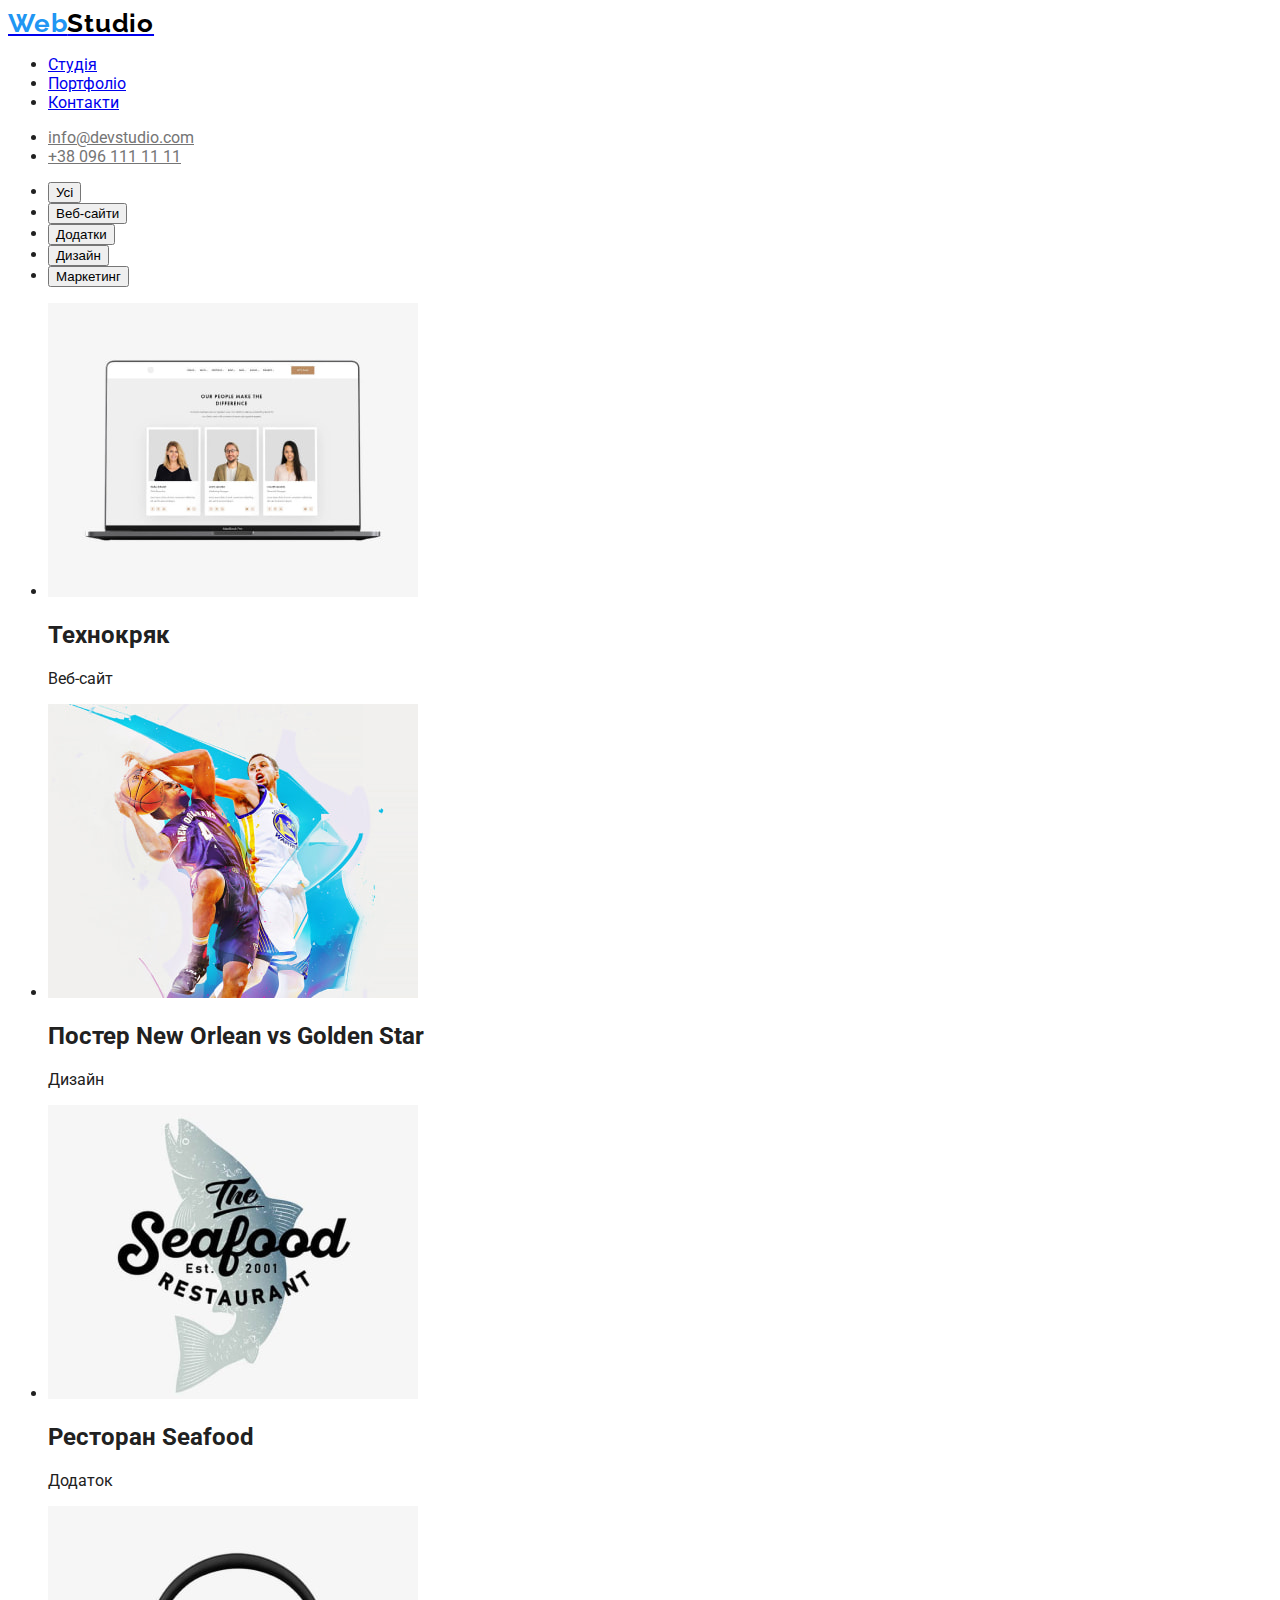
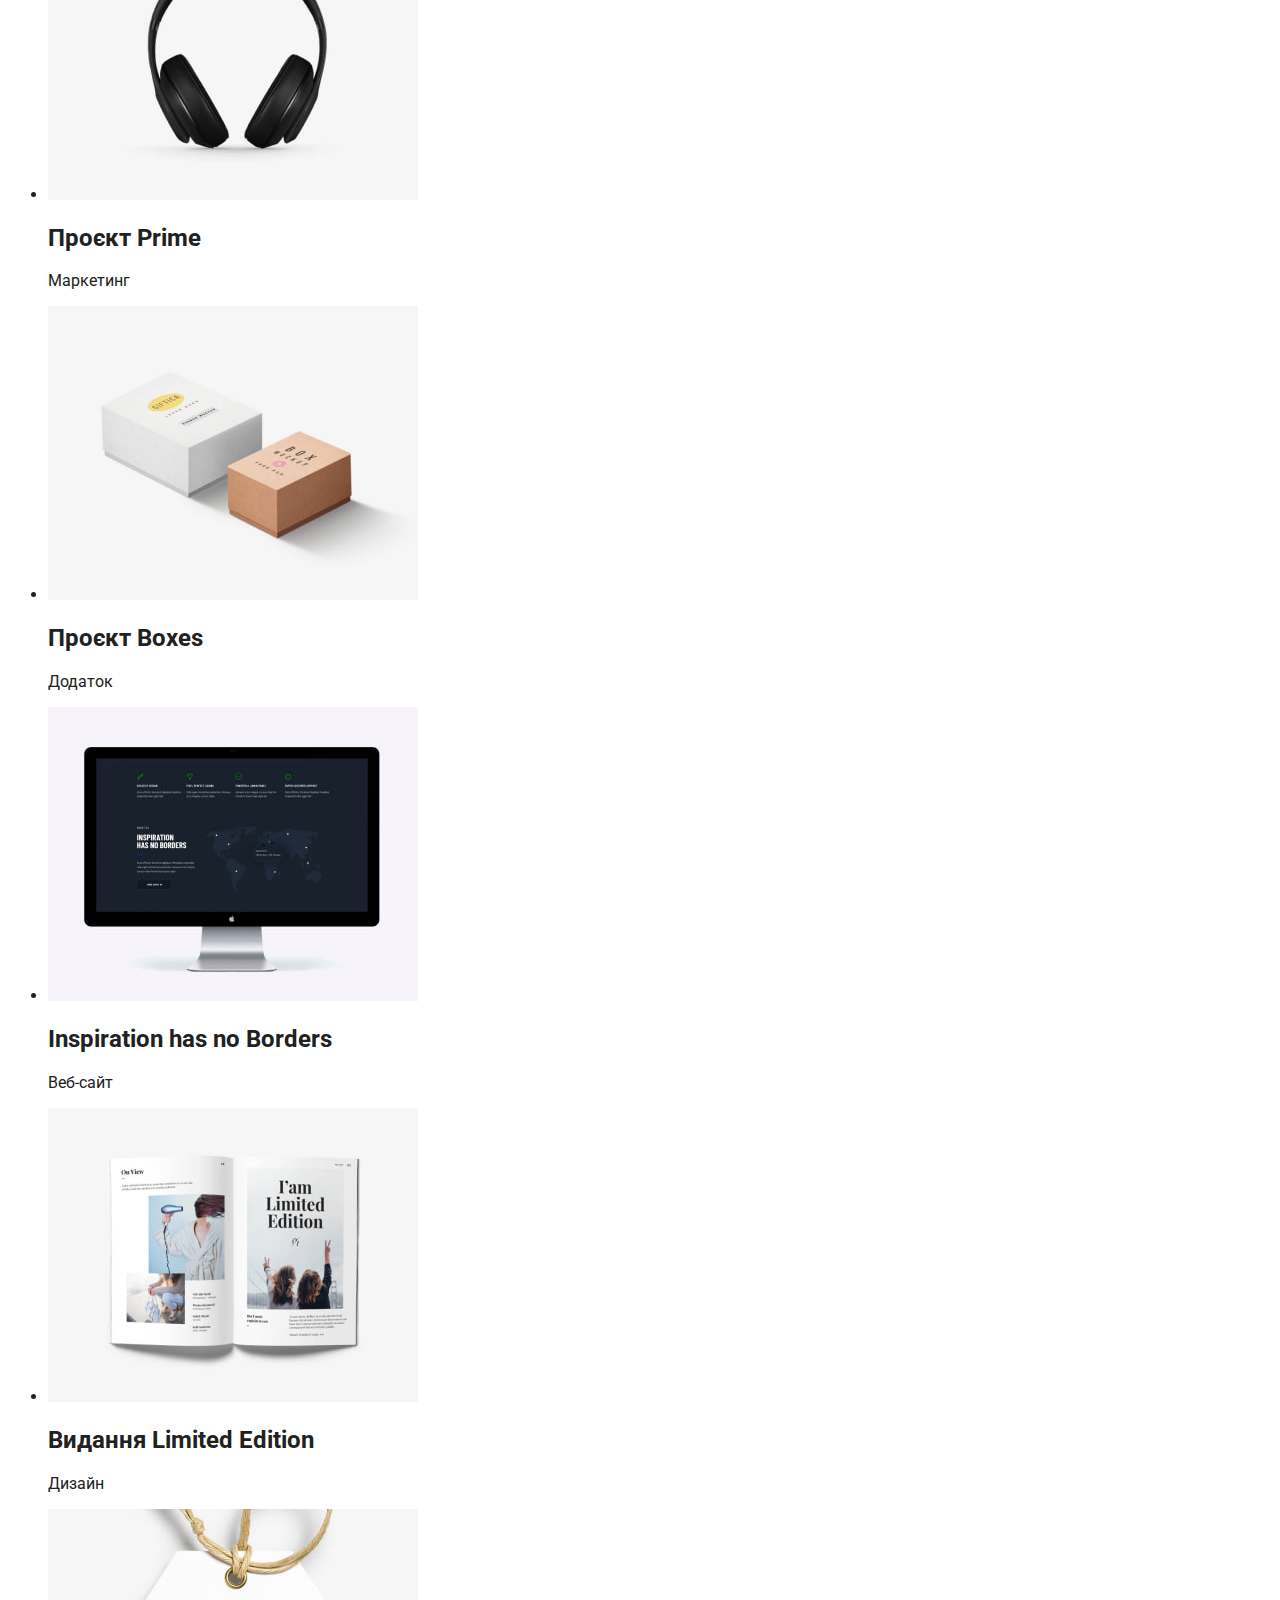
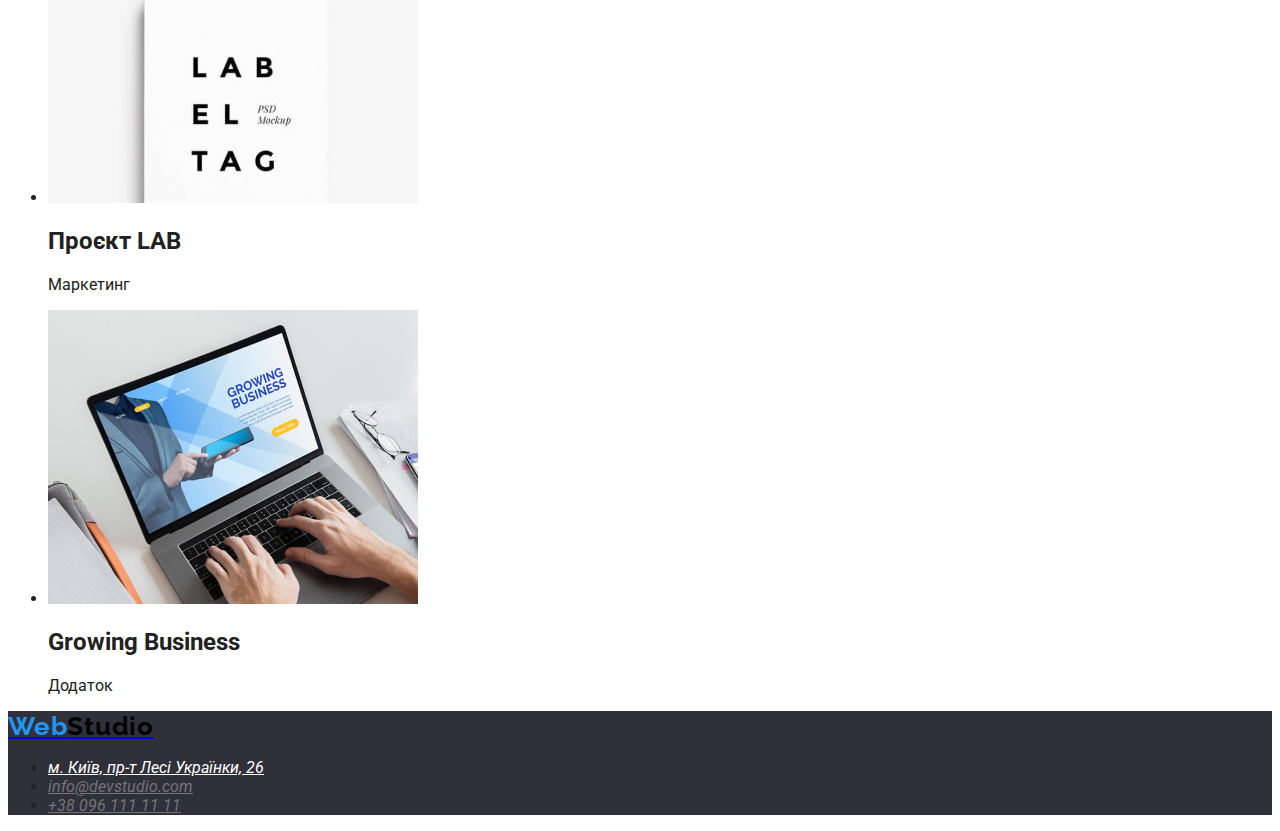
==== portfolio.html @ b1e39310 "Styles added" ====
<!DOCTYPE html>
<html lang="uk">
	<head>
		<meta charset="UTF-8" />
		<meta http-equiv="X-UA-Compatible" content="IE=edge" />
		<meta name="viewport" content="width=device-width, initial-scale=1.0" />
		<link rel="preconnect" href="https://fonts.googleapis.com" />
		<link rel="preconnect" href="https://fonts.gstatic.com" crossorigin />
		<link
			href="https://fonts.googleapis.com/css2?family=Raleway:wght@700&family=Roboto:wght@400;500;700;900&display=swap"
			rel="stylesheet"
		/>
		<link rel="stylesheet" href="./css/styles.css" />
		<title>Портфоліо</title>
	</head>
	<body>
		<header class="header">
			<nav class="nav">
				<a href="./index.html" lang="en" class="logo"><span class="logo-start">Web</span><span class="logo-end">Studio</span></a>
				<ul class="nav-list">
					<li class="nav-list-item">
						<a href="./index.html" class="link-nav">Студія</a>
					</li>
					<li class="nav-list-item">
						<a href="./portfolio.html" class="link-nav">Портфоліо</a>
					</li>
					<li class="nav-list-item">
						<a href="./contact.html" class="link-nav">Контакти</a>
					</li>
				</ul>
			</nav>
			<ul>
				<li>
					<a href="mailto:info@devstudio.com" class="link-contact">info@devstudio.com</a>
				</li>
				<li>
					<a href="tel:+380961111111" class="link-contact">+38 096 111 11 11</a>
				</li>
			</ul>
		</header>
		<main>
			<section>
				<h1 hidden>Приклади робіт</h1>
				<ul>
					<li><button type="button" class="button">Усі</button></li>
					<li><button type="button" class="button">Веб-сайти</button></li>
					<li><button type="button" class="button">Додатки</button></li>
					<li><button type="button" class="button">Дизайн</button></li>
					<li><button type="button" class="button">Маркетинг</button></li>
				</ul>
				<ul>
					<li>
						<img src="./images/work-sample-1.jpg" alt="Технокряк" width="370" height="294" />
						<h2>Технокряк</h2>
						<p>Веб-сайт</p>
					</li>

					<li>
						<img src="./images/work-sample-2.jpg" alt="Постер New Orlean vs Golden Star" width="370" height="294" />
						<h2>Постер New Orlean vs Golden Star</h2>
						<p>Дизайн</p>
					</li>

					<li>
						<img src="./images/work-sample-3.jpg" alt="Ресторан Seafood" width="370" height="294" />
						<h2>Ресторан Seafood</h2>
						<p>Додаток</p>
					</li>

					<li>
						<img src="./images/work-sample-4.jpg" alt="Проєкт Prime" width="370" height="294" />
						<h2>Проєкт Prime</h2>
						<p>Маркетинг</p>
					</li>

					<li>
						<img src="./images/work-sample-5.jpg" alt="Проєкт Boxes" width="370" height="294" />
						<h2>Проєкт Boxes</h2>
						<p>Додаток</p>
					</li>

					<li>
						<img src="./images/work-sample-6.jpg" alt="Inspiration has no Borders" width="370" height="294" />
						<h2>Inspiration has no Borders</h2>
						<p>Веб-сайт</p>
					</li>

					<li>
						<img src="./images/work-sample-7.jpg" alt="Видання Limited Edition" width="370" height="294" />
						<h2>Видання Limited Edition</h2>
						<p>Дизайн</p>
					</li>

					<li>
						<img src="./images/work-sample-8.jpg" alt="Проєкт LAB" width="370" height="294" />
						<h2>Проєкт LAB</h2>
						<p>Маркетинг</p>
					</li>

					<li>
						<img src="./images/work-sample-9.jpg" alt="Growing Business" width="370" height="294" />
						<h2>Growing Business</h2>
						<p>Додаток</p>
					</li>
				</ul>
			</section>
		</main>
		<footer class="footer">
			<a href="./index.html" lang="en" class="logo">
				<span class="logo-start">Web</span><span class="logo-end">Studio</span>
			</a>
			<address>
				<ul>
					<li>
						<a href="https://goo.gl/maps/6sADgCMxTC2w9MVP9" class="link-map">м. Київ, пр-т Лесі Українки, 26</a>
					</li>
					<li>
						<a href="mailto:info@devstudio.com" class="link-contact">info@devstudio.com</a>
					</li>
					<li>
						<a href="tel:+380961111111" class="link-contact">+38 096 111 11 11</a>
					</li>
				</ul>
			</address>
		</footer>
</html>
---- css/styles.css ----
body {
	font-family: "Roboto", sans-serif;
	color: #212121;
}

.link-nav:hover,
.link-nav:focus {
	color: #2196f3;
	border: 1px solid #000000;
	text-shadow: 0px 4px 4px rgba(0, 0, 0, 0.25);
}

.link-contact:hover,
.link-contact:focus {
	color: #2196f3;
}

.button:hover,
.button:focus {
	background: #2196f3;
}

.link-contact {
	color: #757575;
}

.link-map {
	color: #ffffff;
}

.footer {
	background-color: #2f303a;
}

.logo {
	font-family: "Raleway";
	font-weight: 700;
	font-size: 26px;
	line-height: 1.2;
	letter-spacing: 0.03em;
}

.logo-start {
	color: #2196f3;
}

.logo-end {
	color: #000000;
}

.header {
	background: #ffffff;
}

.hero {
	background: #2f303a;
}

.index-hero {
	color: #ffffff;
}

.button-hero {
	background: #2196f3;
	box-shadow: 0px 4px 4px rgba(0, 0, 0, 0.15);
	border-radius: 4px;
}

.button-hero:active {
	background: #188ce8;
}
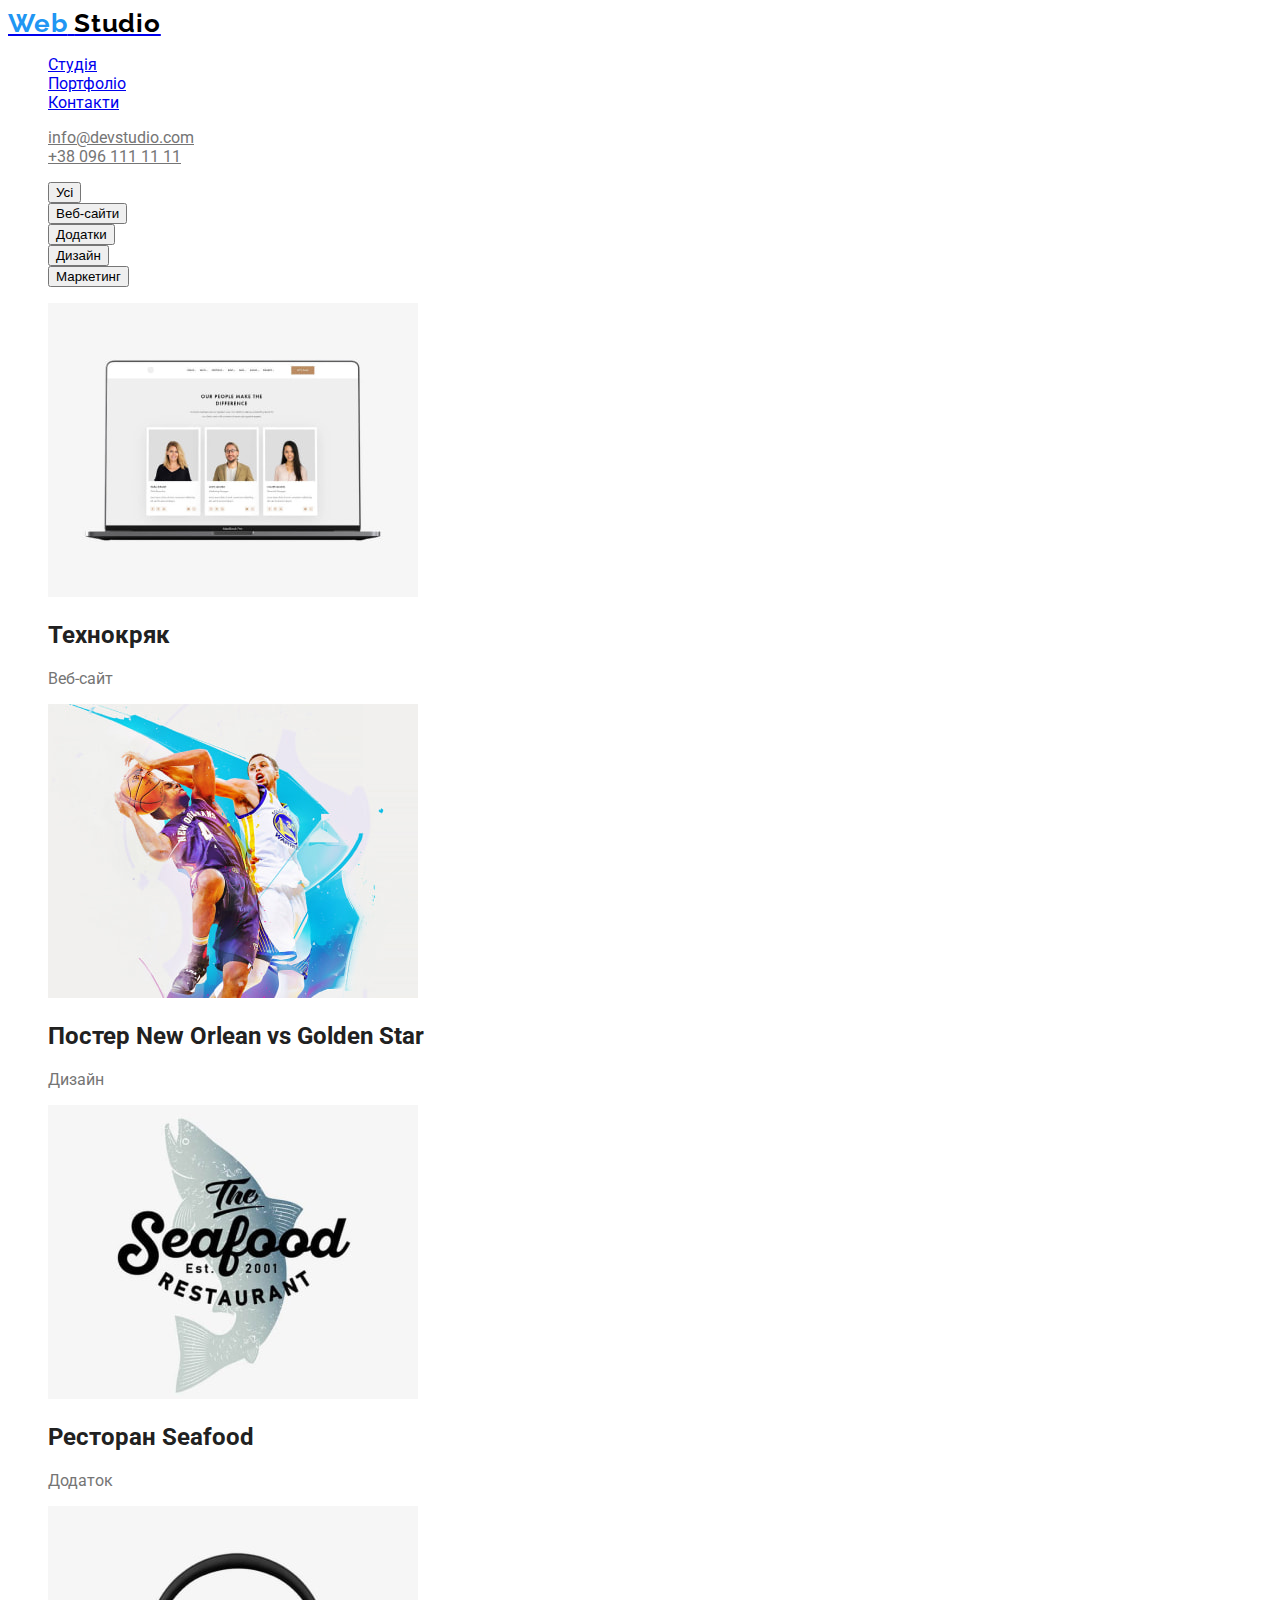
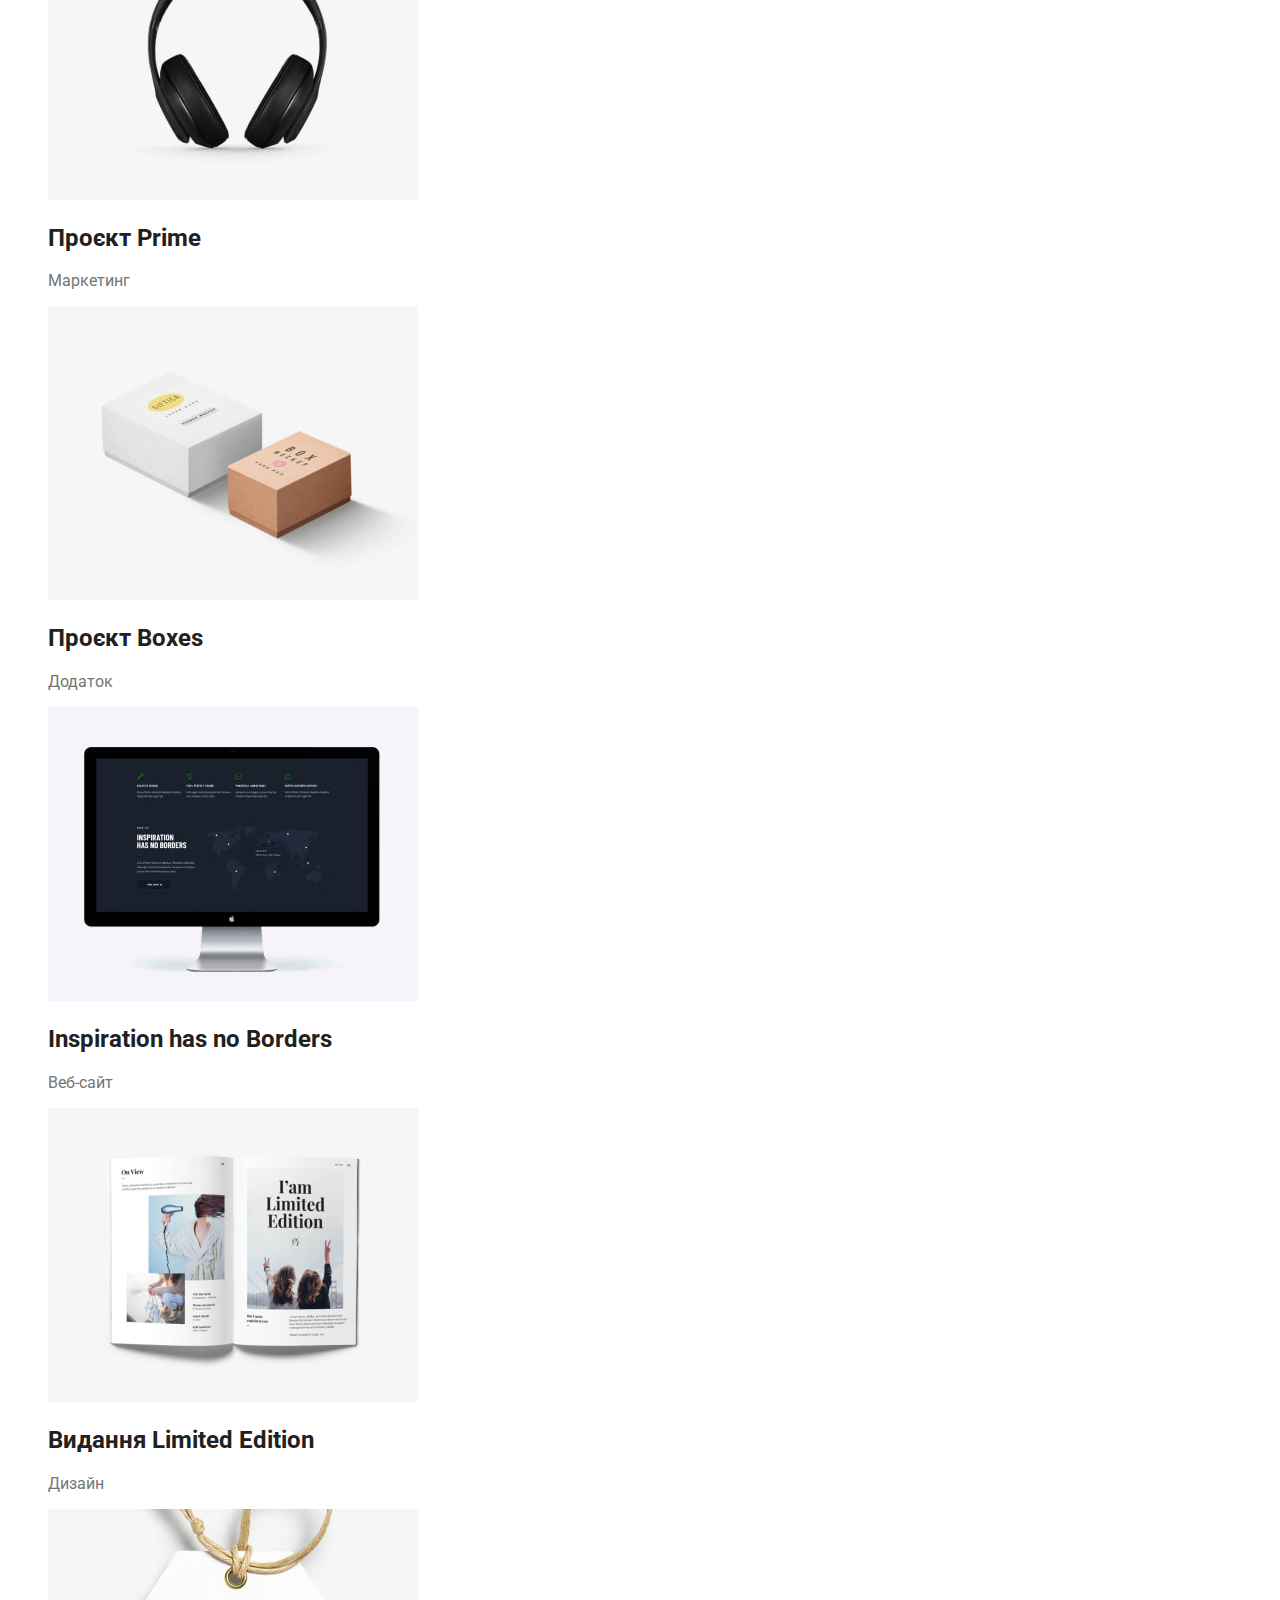
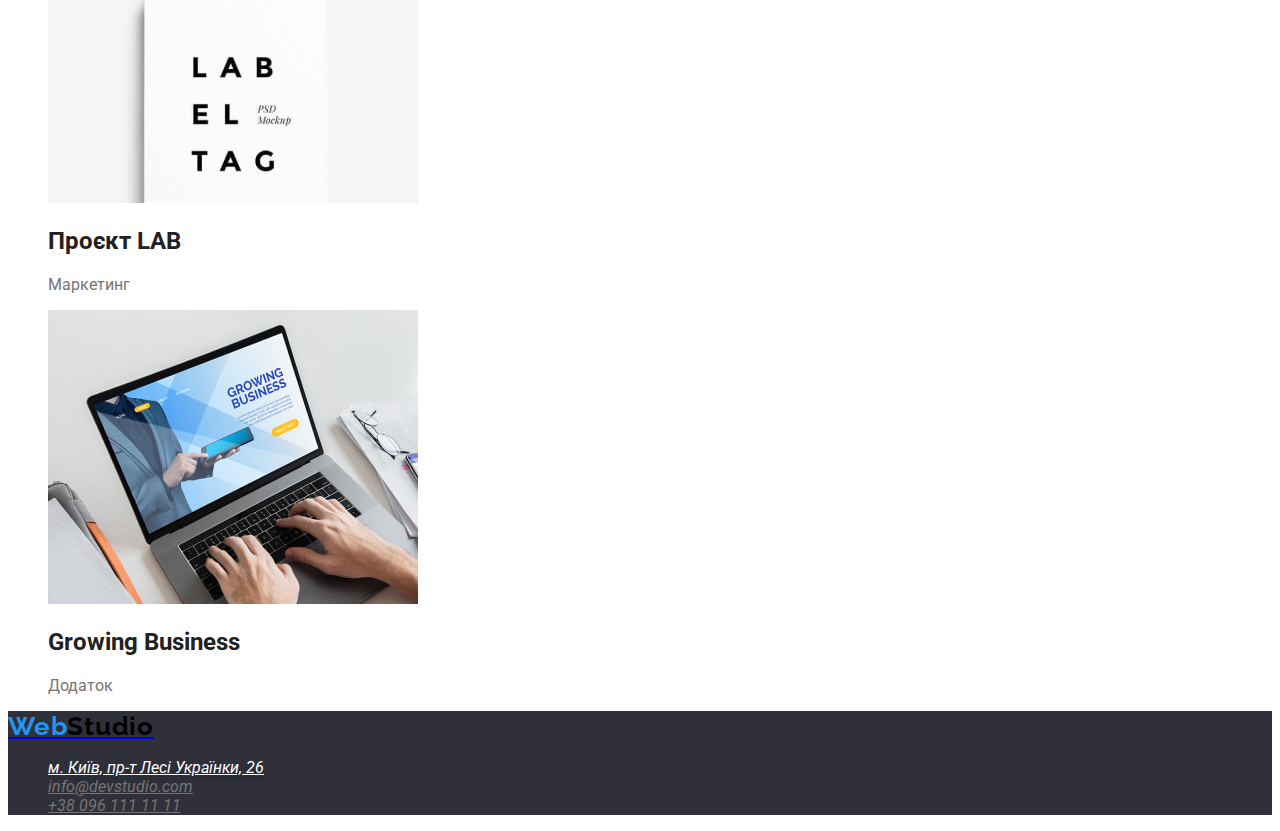
==== commit cbcbdb83: "Styles Added #2" ====
--- a/portfolio.html
+++ b/portfolio.html
@@ -15,21 +15,24 @@
 	</head>
 	<body>
 		<header class="header">
-			<nav class="nav">
-				<a href="./index.html" lang="en" class="logo"><span class="logo-start">Web</span><span class="logo-end">Studio</span></a>
-				<ul class="nav-list">
-					<li class="nav-list-item">
+			<nav>
+				<a href="./index.html" lang="en" class="logo">
+					<span class="logo-start">Web</span>
+					<span class="logo-end">Studio</span>
+				</a>
+				<ul class="list">
+					<li>
 						<a href="./index.html" class="link-nav">Студія</a>
 					</li>
-					<li class="nav-list-item">
+					<li>
 						<a href="./portfolio.html" class="link-nav">Портфоліо</a>
 					</li>
-					<li class="nav-list-item">
+					<li>
 						<a href="./contact.html" class="link-nav">Контакти</a>
 					</li>
 				</ul>
 			</nav>
-			<ul>
+			<ul class="list">
 				<li>
 					<a href="mailto:info@devstudio.com" class="link-contact">info@devstudio.com</a>
 				</li>
@@ -39,68 +42,66 @@
 			</ul>
 		</header>
 		<main>
-			<section>
+			<section class="portfolio">
 				<h1 hidden>Приклади робіт</h1>
-				<ul>
-					<li><button type="button" class="button">Усі</button></li>
-					<li><button type="button" class="button">Веб-сайти</button></li>
-					<li><button type="button" class="button">Додатки</button></li>
-					<li><button type="button" class="button">Дизайн</button></li>
-					<li><button type="button" class="button">Маркетинг</button></li>
+				<ul class="list">
+					<li><button type="button" class="button-filter">Усі</button></li>
+					<li><button type="button" class="button-filter">Веб-сайти</button></li>
+					<li><button type="button" class="button-filter">Додатки</button></li>
+					<li><button type="button" class="button-filter">Дизайн</button></li>
+					<li><button type="button" class="button-filter">Маркетинг</button></li>
 				</ul>
-				<ul>
+				<ul class="list">
 					<li>
 						<img src="./images/work-sample-1.jpg" alt="Технокряк" width="370" height="294" />
-						<h2>Технокряк</h2>
-						<p>Веб-сайт</p>
+						<h2 class="portfolio-heading">Технокряк</h2>
+						<p class="portfolio-text">Веб-сайт</p>
 					</li>
-
 					<li>
 						<img src="./images/work-sample-2.jpg" alt="Постер New Orlean vs Golden Star" width="370" height="294" />
-						<h2>Постер New Orlean vs Golden Star</h2>
-						<p>Дизайн</p>
+						<h2 class="portfolio-heading">Постер New Orlean vs Golden Star</h2>
+						<p class="portfolio-text">Дизайн</p>
 					</li>
-
 					<li>
 						<img src="./images/work-sample-3.jpg" alt="Ресторан Seafood" width="370" height="294" />
-						<h2>Ресторан Seafood</h2>
-						<p>Додаток</p>
+						<h2 class="portfolio-heading">Ресторан Seafood</h2>
+						<p class="portfolio-text">Додаток</p>
 					</li>
 
 					<li>
 						<img src="./images/work-sample-4.jpg" alt="Проєкт Prime" width="370" height="294" />
-						<h2>Проєкт Prime</h2>
-						<p>Маркетинг</p>
+						<h2 class="portfolio-heading">Проєкт Prime</h2>
+						<p class="portfolio-text">Маркетинг</p>
 					</li>
 
 					<li>
 						<img src="./images/work-sample-5.jpg" alt="Проєкт Boxes" width="370" height="294" />
-						<h2>Проєкт Boxes</h2>
-						<p>Додаток</p>
+						<h2 class="portfolio-heading">Проєкт Boxes</h2>
+						<p class="portfolio-text">Додаток</p>
 					</li>
 
 					<li>
 						<img src="./images/work-sample-6.jpg" alt="Inspiration has no Borders" width="370" height="294" />
-						<h2>Inspiration has no Borders</h2>
-						<p>Веб-сайт</p>
+						<h2 class="portfolio-heading">Inspiration has no Borders</h2>
+						<p class="portfolio-text">Веб-сайт</p>
 					</li>
 
 					<li>
 						<img src="./images/work-sample-7.jpg" alt="Видання Limited Edition" width="370" height="294" />
-						<h2>Видання Limited Edition</h2>
-						<p>Дизайн</p>
+						<h2 class="portfolio-heading">Видання Limited Edition</h2>
+						<p class="portfolio-text">Дизайн</p>
 					</li>
 
 					<li>
 						<img src="./images/work-sample-8.jpg" alt="Проєкт LAB" width="370" height="294" />
-						<h2>Проєкт LAB</h2>
-						<p>Маркетинг</p>
+						<h2 class="portfolio-heading">Проєкт LAB</h2>
+						<p class="portfolio-text">Маркетинг</p>
 					</li>
 
 					<li>
 						<img src="./images/work-sample-9.jpg" alt="Growing Business" width="370" height="294" />
-						<h2>Growing Business</h2>
-						<p>Додаток</p>
+						<h2 class="portfolio-heading">Growing Business</h2>
+						<p class="portfolio-text">Додаток</p>
 					</li>
 				</ul>
 			</section>
@@ -110,7 +111,7 @@
 				<span class="logo-start">Web</span><span class="logo-end">Studio</span>
 			</a>
 			<address>
-				<ul>
+				<ul class="list">
 					<li>
 						<a href="https://goo.gl/maps/6sADgCMxTC2w9MVP9" class="link-map">м. Київ, пр-т Лесі Українки, 26</a>
 					</li>
--- a/css/styles.css
+++ b/css/styles.css
@@ -1,23 +1,35 @@
+:root {
+	--brand-color: #2196f3;
+	--bg-main-color: #ffffff;
+	--bg-add-color: #2f303a;
+	--color-hd: #212121;
+	--color-add-txt: #757575;
+}
+
 body {
-	font-family: "Roboto", sans-serif;
+	font-family: "Roboto", "Raleway", sans-serif;
 	color: #212121;
 }
 
 .link-nav:hover,
 .link-nav:focus {
-	color: #2196f3;
+	color: var(--brand-color);
 	border: 1px solid #000000;
 	text-shadow: 0px 4px 4px rgba(0, 0, 0, 0.25);
 }
 
 .link-contact:hover,
 .link-contact:focus {
-	color: #2196f3;
+	color: var(--brand-color);
 }
 
-.button:hover,
-.button:focus {
-	background: #2196f3;
+.button-filter:hover,
+.button-filter:focus {
+	background: var(--brand-color);
+}
+
+.button-filter:active {
+	color: var(--bg-main-color);
 }
 
 .link-contact {
@@ -26,10 +38,11 @@
 
 .link-map {
 	color: #ffffff;
+	text-shadow: 0px 4px 4px rgba(0, 0, 0, 0.25);
 }
 
 .footer {
-	background-color: #2f303a;
+	background-color: var(--bg-add-color);
 }
 
 .logo {
@@ -41,7 +54,7 @@
 }
 
 .logo-start {
-	color: #2196f3;
+	color: var(--brand-color);
 }
 
 .logo-end {
@@ -49,11 +62,11 @@
 }
 
 .header {
-	background: #ffffff;
+	background: var(--bg-main-color);
 }
 
 .hero {
-	background: #2f303a;
+	background: var(--bg-add-color);
 }
 
 .index-hero {
@@ -61,7 +74,7 @@
 }
 
 .button-hero {
-	background: #2196f3;
+	background: var(--brand-color);
 	box-shadow: 0px 4px 4px rgba(0, 0, 0, 0.15);
 	border-radius: 4px;
 }
@@ -69,3 +82,47 @@
 .button-hero:active {
 	background: #188ce8;
 }
+
+.about {
+	background: var(--bg-main-color);
+}
+
+.about-heading {
+	color: var(--color-hd);
+}
+
+.about-text {
+	color: var(--color-add-txt);
+}
+
+.team {
+	background: #f5f4fa;
+}
+
+.team-heading {
+	color: var(--color-hd);
+}
+
+.team-heading-member {
+	color: var(--color-hd);
+}
+
+.team-text {
+	color: var(--color-add-txt);
+}
+
+.list {
+	list-style: none;
+}
+
+.portfolio {
+	background: var(--bg-main-color);
+}
+
+.portfolio-heading {
+	color: var(--color-hd);
+}
+
+.portfolio-text {
+	color: var(--color-add-txt);
+}
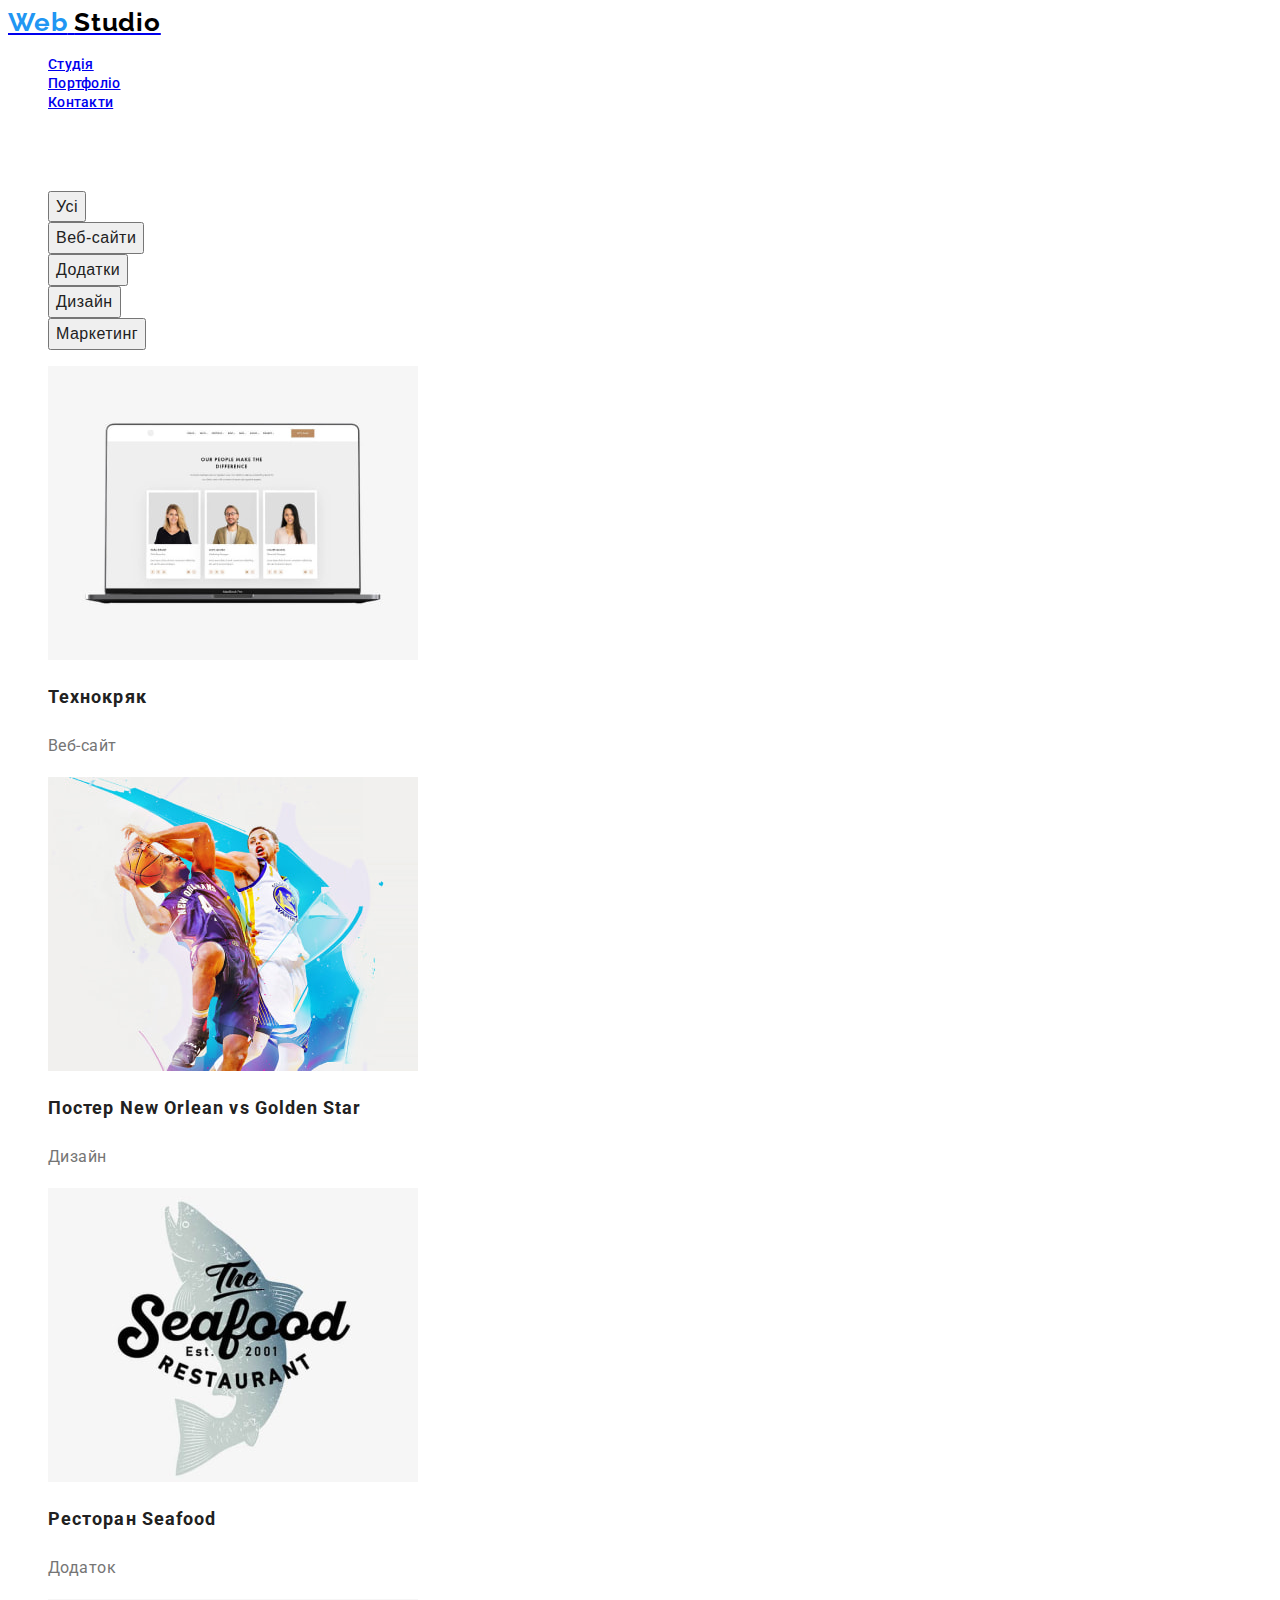
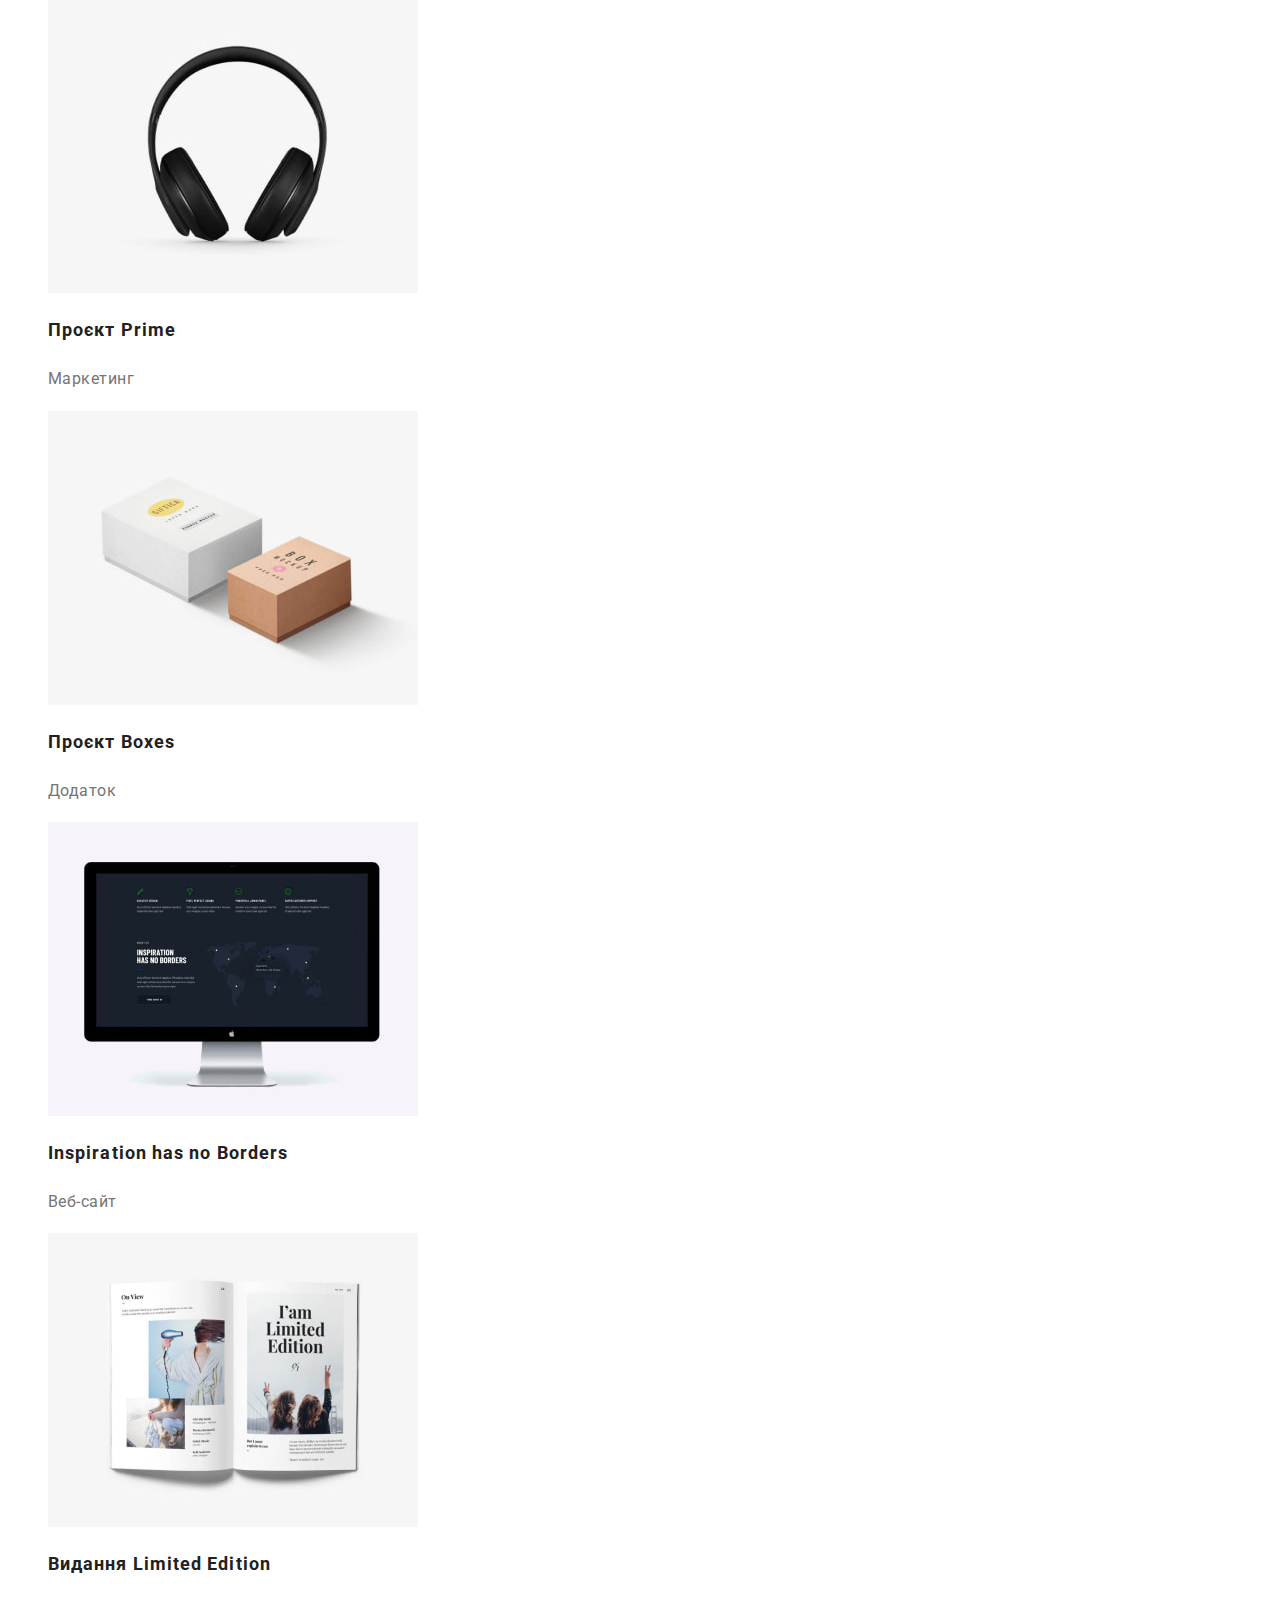
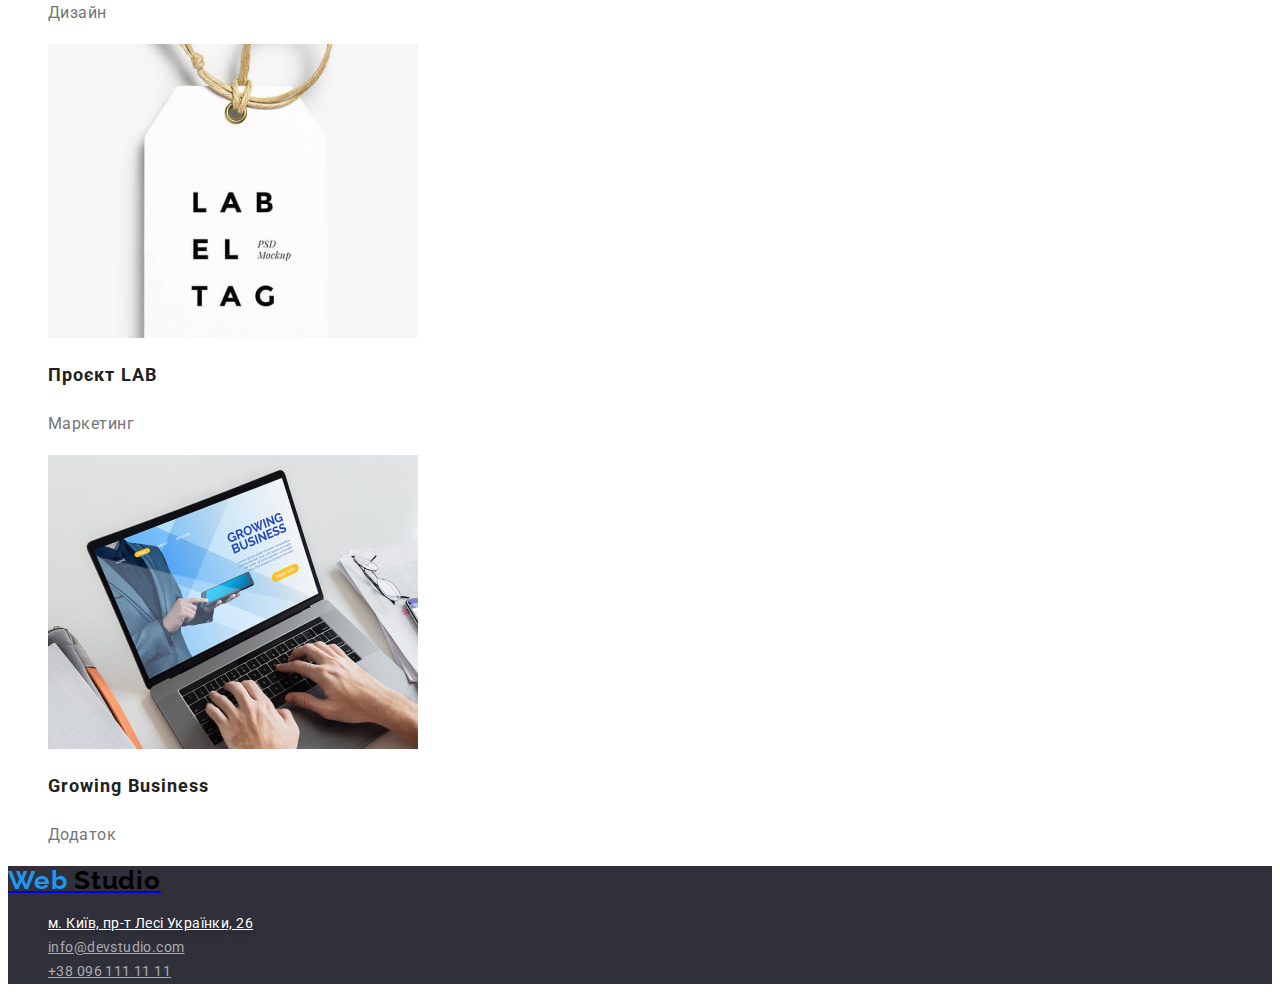
==== commit e4a74816: "Styles added #3" ====
--- a/portfolio.html
+++ b/portfolio.html
@@ -108,9 +108,10 @@
 		</main>
 		<footer class="footer">
 			<a href="./index.html" lang="en" class="logo">
-				<span class="logo-start">Web</span><span class="logo-end">Studio</span>
+				<span class="logo-start">Web</span>
+				<span class="logo-end">Studio</span>
 			</a>
-			<address>
+			<address class="footer-address">
 				<ul class="list">
 					<li>
 						<a href="https://goo.gl/maps/6sADgCMxTC2w9MVP9" class="link-map">м. Київ, пр-т Лесі Українки, 26</a>
@@ -124,4 +125,5 @@
 				</ul>
 			</address>
 		</footer>
+	</body>
 </html>
--- a/css/styles.css
+++ b/css/styles.css
@@ -8,7 +8,7 @@
 
 body {
 	font-family: "Roboto", "Raleway", sans-serif;
-	color: #212121;
+	color: var(--color-hd);
 }
 
 .link-nav:hover,
@@ -18,6 +18,13 @@
 	text-shadow: 0px 4px 4px rgba(0, 0, 0, 0.25);
 }
 
+.link-nav {
+	font-weight: 500;
+	font-size: 14px;
+	line-height: 1.14;
+	letter-spacing: 0.02em;
+}
+
 .link-contact:hover,
 .link-contact:focus {
 	color: var(--brand-color);
@@ -26,30 +33,62 @@
 .button-filter:hover,
 .button-filter:focus {
 	background: var(--brand-color);
+	color: #ffffff;
+	font-weight: 500;
+	font-size: 16px;
+	line-height: 1.62;
+	text-align: center;
+	letter-spacing: 0.03em;
 }
 
 .button-filter:active {
 	color: var(--bg-main-color);
+	font-weight: 500;
+	font-size: 16px;
+	line-height: 1.62;
+	text-align: center;
+	letter-spacing: 0.03em;
+}
+
+.button-filter {
+	cursor: pointer;
+	font-weight: 500;
+	font-size: 16px;
+	line-height: 1.62;
+	text-align: center;
+	letter-spacing: 0.03em;
+	color: var(--color-hd);
 }
 
 .link-contact {
-	color: #757575;
+	color: var(--color-add-txt);
+	font-size: 14px;
+	line-height: 1.71;
+	letter-spacing: 0.03em;
+	color: rgba(255, 255, 255, 0.6);
 }
 
 .link-map {
 	color: #ffffff;
 	text-shadow: 0px 4px 4px rgba(0, 0, 0, 0.25);
+	font-size: 14px;
+	line-height: 1.71;
+	letter-spacing: 0.03em;
 }
 
 .footer {
 	background-color: var(--bg-add-color);
 }
 
+.footer-address {
+	font-style: normal;
+}
+
 .logo {
 	font-family: "Raleway";
 	font-weight: 700;
 	font-size: 26px;
-	line-height: 1.2;
+	line-height: 1.14;
 	letter-spacing: 0.03em;
 }
 
@@ -71,12 +110,27 @@
 
 .index-hero {
 	color: #ffffff;
+	font-weight: 900;
+	font-size: 44px;
+	line-height: 1.36;
+	text-align: center;
+	letter-spacing: 0.06em;
+	text-transform: uppercase;
 }
 
 .button-hero {
 	background: var(--brand-color);
 	box-shadow: 0px 4px 4px rgba(0, 0, 0, 0.15);
 	border-radius: 4px;
+	cursor: pointer;
+	font-weight: 700;
+	font-size: 16px;
+	line-height: 1.88;
+	display: flex;
+	align-items: center;
+	text-align: center;
+	letter-spacing: 0.06em;
+	color: #ffffff;
 }
 
 .button-hero:active {
@@ -87,12 +141,29 @@
 	background: var(--bg-main-color);
 }
 
+.about-heading-specifity {
+	color: var(--color-hd);
+	font-weight: 700;
+	font-size: 14px;
+	line-height: 1.14;
+	letter-spacing: 0.03em;
+	text-transform: uppercase;
+}
+
 .about-heading {
 	color: var(--color-hd);
+	font-weight: 700;
+	font-size: 36px;
+	line-height: 1.67px;
+	text-align: center;
+	letter-spacing: 0.03em;
 }
 
 .about-text {
 	color: var(--color-add-txt);
+	font-size: 14px;
+	line-height: 1.71px;
+	letter-spacing: 0.03em;
 }
 
 .team {
@@ -101,14 +172,28 @@
 
 .team-heading {
 	color: var(--color-hd);
+	font-weight: 700;
+	font-size: 36px;
+	line-height: 1.67;
+	text-align: center;
+	letter-spacing: 0.03em;
 }
 
 .team-heading-member {
 	color: var(--color-hd);
+	font-weight: 500;
+	font-size: 16px;
+	line-height: 1.19;
+	text-align: center;
+	letter-spacing: 0.03em;
 }
 
 .team-text {
 	color: var(--color-add-txt);
+	font-size: 16px;
+	line-height: 1.19px;
+	text-align: center;
+	letter-spacing: 0.03em;
 }
 
 .list {
@@ -121,8 +206,15 @@
 
 .portfolio-heading {
 	color: var(--color-hd);
+	font-weight: 700;
+	font-size: 18px;
+	line-height: 2;
+	letter-spacing: 0.06em;
 }
 
 .portfolio-text {
 	color: var(--color-add-txt);
-}
+	font-size: 16px;
+	line-height: 1.888;
+	letter-spacing: 0.03em;
+}
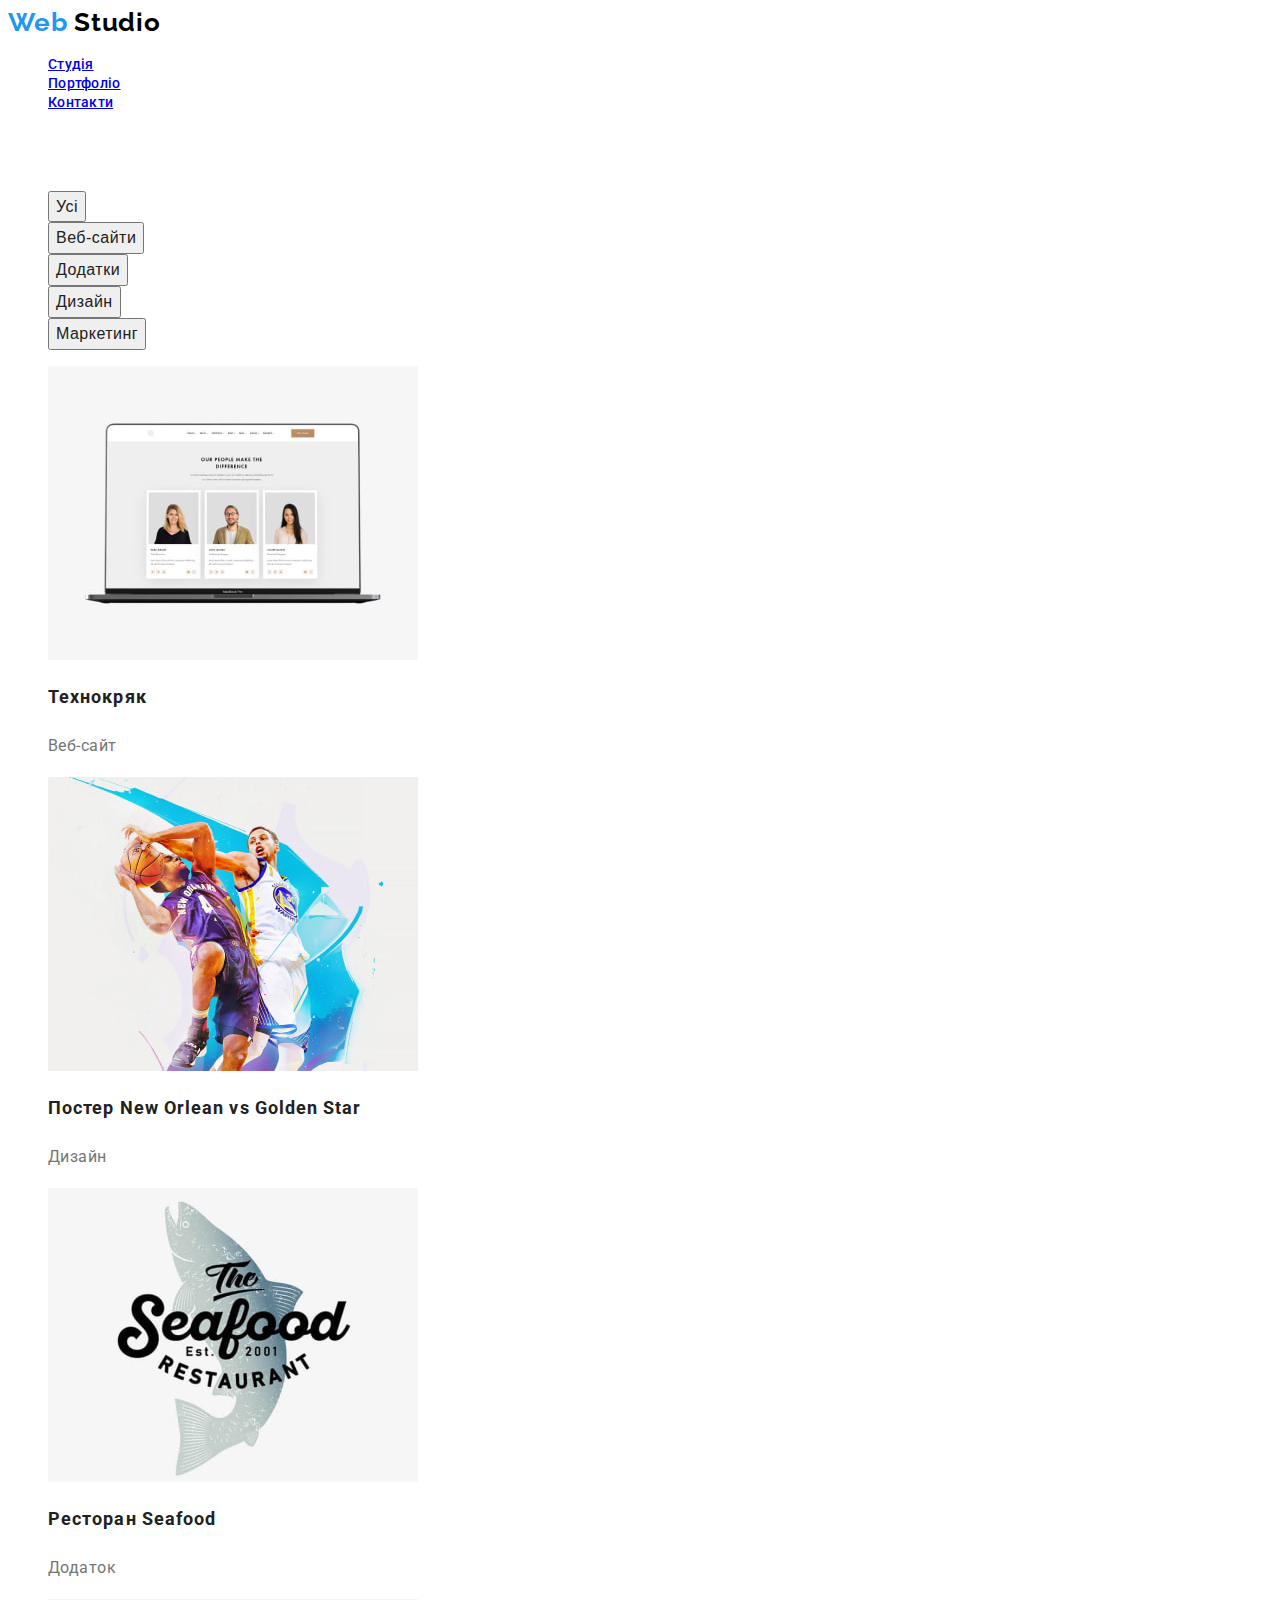
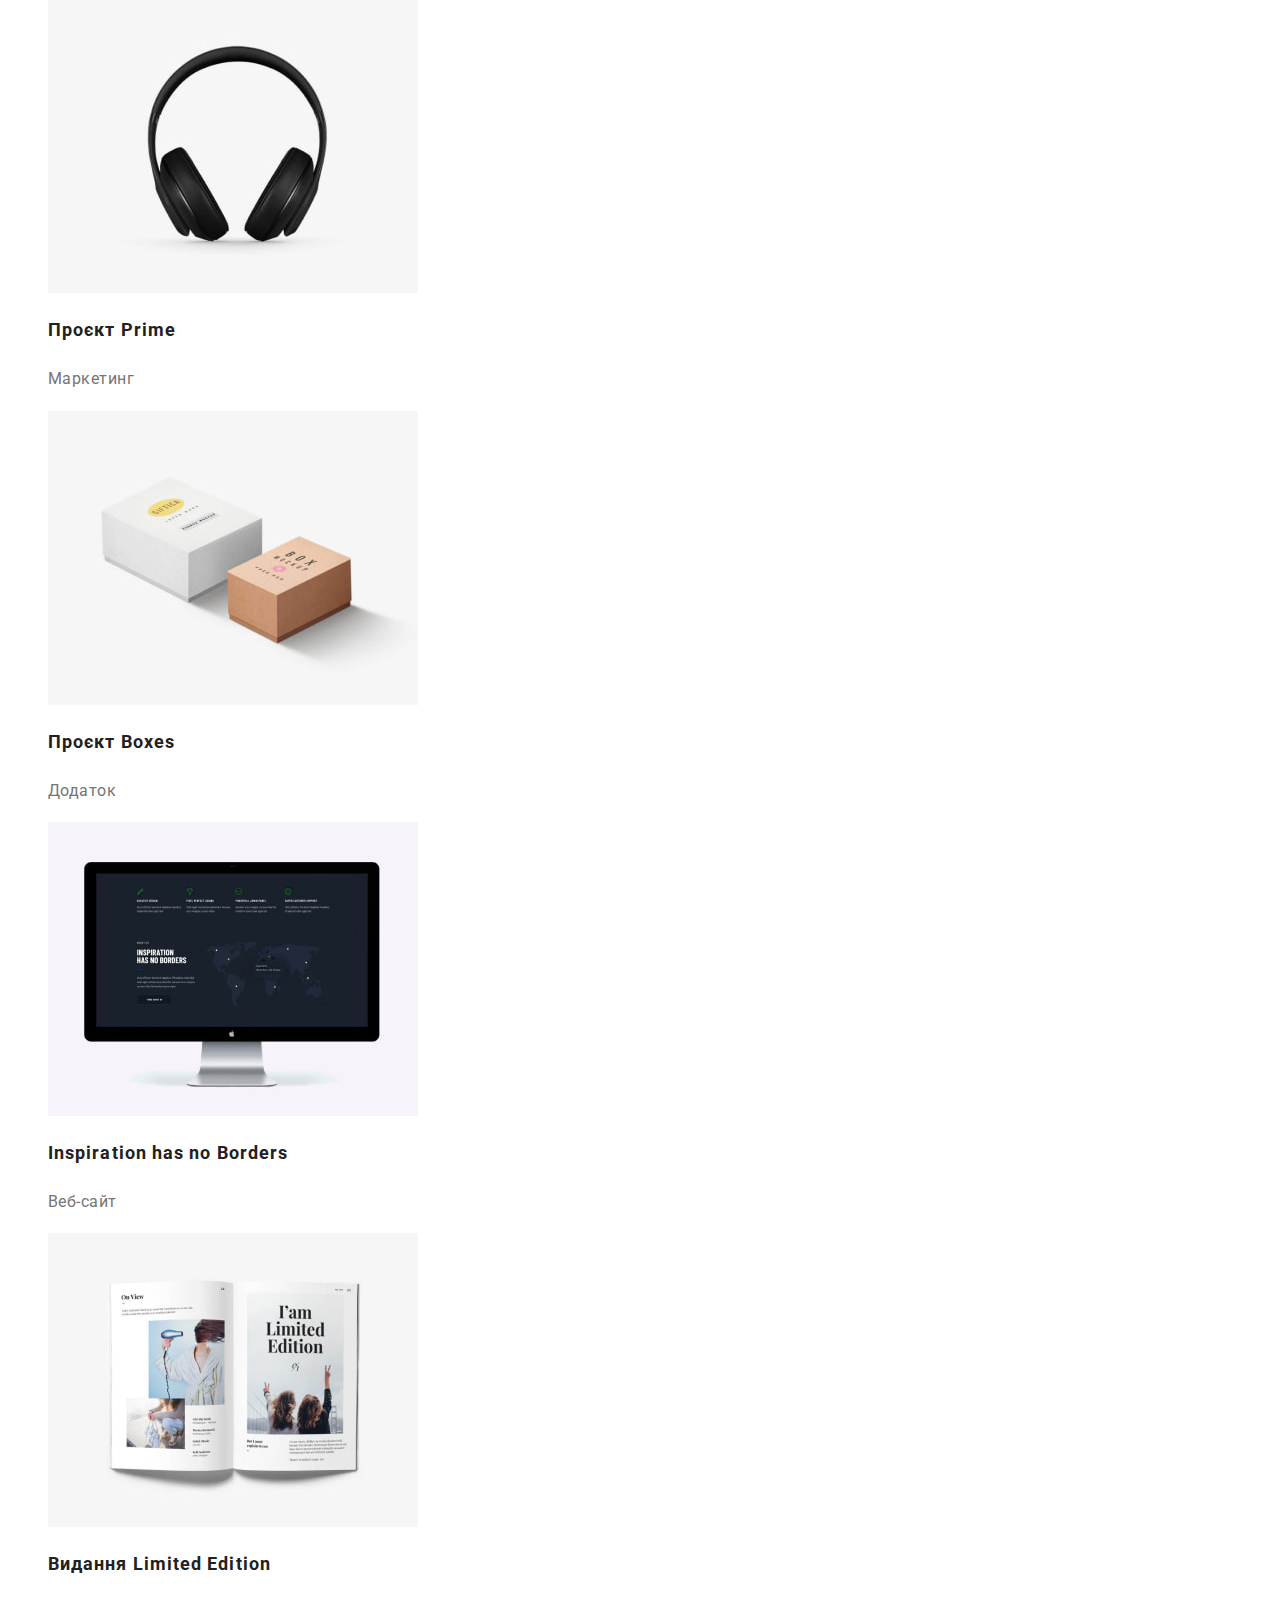
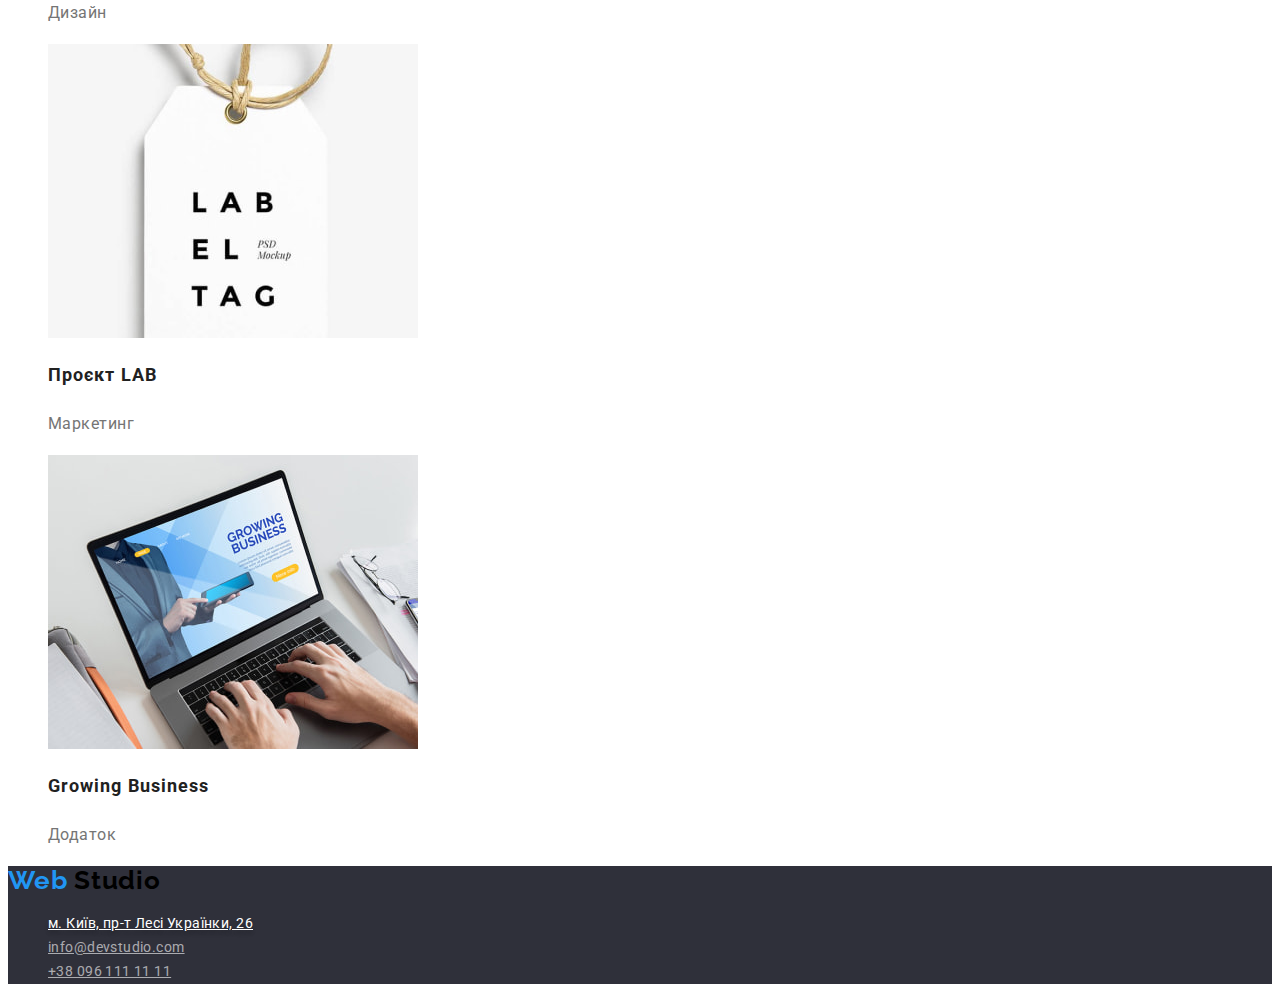
==== commit baa7e6bb: "HTML modified #1" ====
--- a/portfolio.html
+++ b/portfolio.html
@@ -15,11 +15,11 @@
 	</head>
 	<body>
 		<header class="header">
+			<a href="./index.html" lang="en" class="logo">
+				<span class="logo-start">Web</span>
+				<span class="logo-end">Studio</span>
+			</a>
 			<nav>
-				<a href="./index.html" lang="en" class="logo">
-					<span class="logo-start">Web</span>
-					<span class="logo-end">Studio</span>
-				</a>
 				<ul class="list">
 					<li>
 						<a href="./index.html" class="link-nav">Студія</a>
--- a/css/styles.css
+++ b/css/styles.css
@@ -4,6 +4,7 @@
 	--bg-add-color: #2f303a;
 	--color-hd: #212121;
 	--color-add-txt: #757575;
+	--color-add-hd: #ffffff;
 }
 
 body {
@@ -33,7 +34,7 @@
 .button-filter:hover,
 .button-filter:focus {
 	background: var(--brand-color);
-	color: #ffffff;
+	color: var(--color-add-hd);
 	font-weight: 500;
 	font-size: 16px;
 	line-height: 1.62;
@@ -69,7 +70,7 @@
 }
 
 .link-map {
-	color: #ffffff;
+	color: var(--color-add-hd);
 	text-shadow: 0px 4px 4px rgba(0, 0, 0, 0.25);
 	font-size: 14px;
 	line-height: 1.71;
@@ -90,6 +91,7 @@
 	font-size: 26px;
 	line-height: 1.14;
 	letter-spacing: 0.03em;
+	text-decoration: none;
 }
 
 .logo-start {
@@ -109,7 +111,7 @@
 }
 
 .index-hero {
-	color: #ffffff;
+	color: var(--color-add-hd);
 	font-weight: 900;
 	font-size: 44px;
 	line-height: 1.36;
@@ -130,7 +132,7 @@
 	align-items: center;
 	text-align: center;
 	letter-spacing: 0.06em;
-	color: #ffffff;
+	color: var(--color-add-hd);
 }
 
 .button-hero:active {
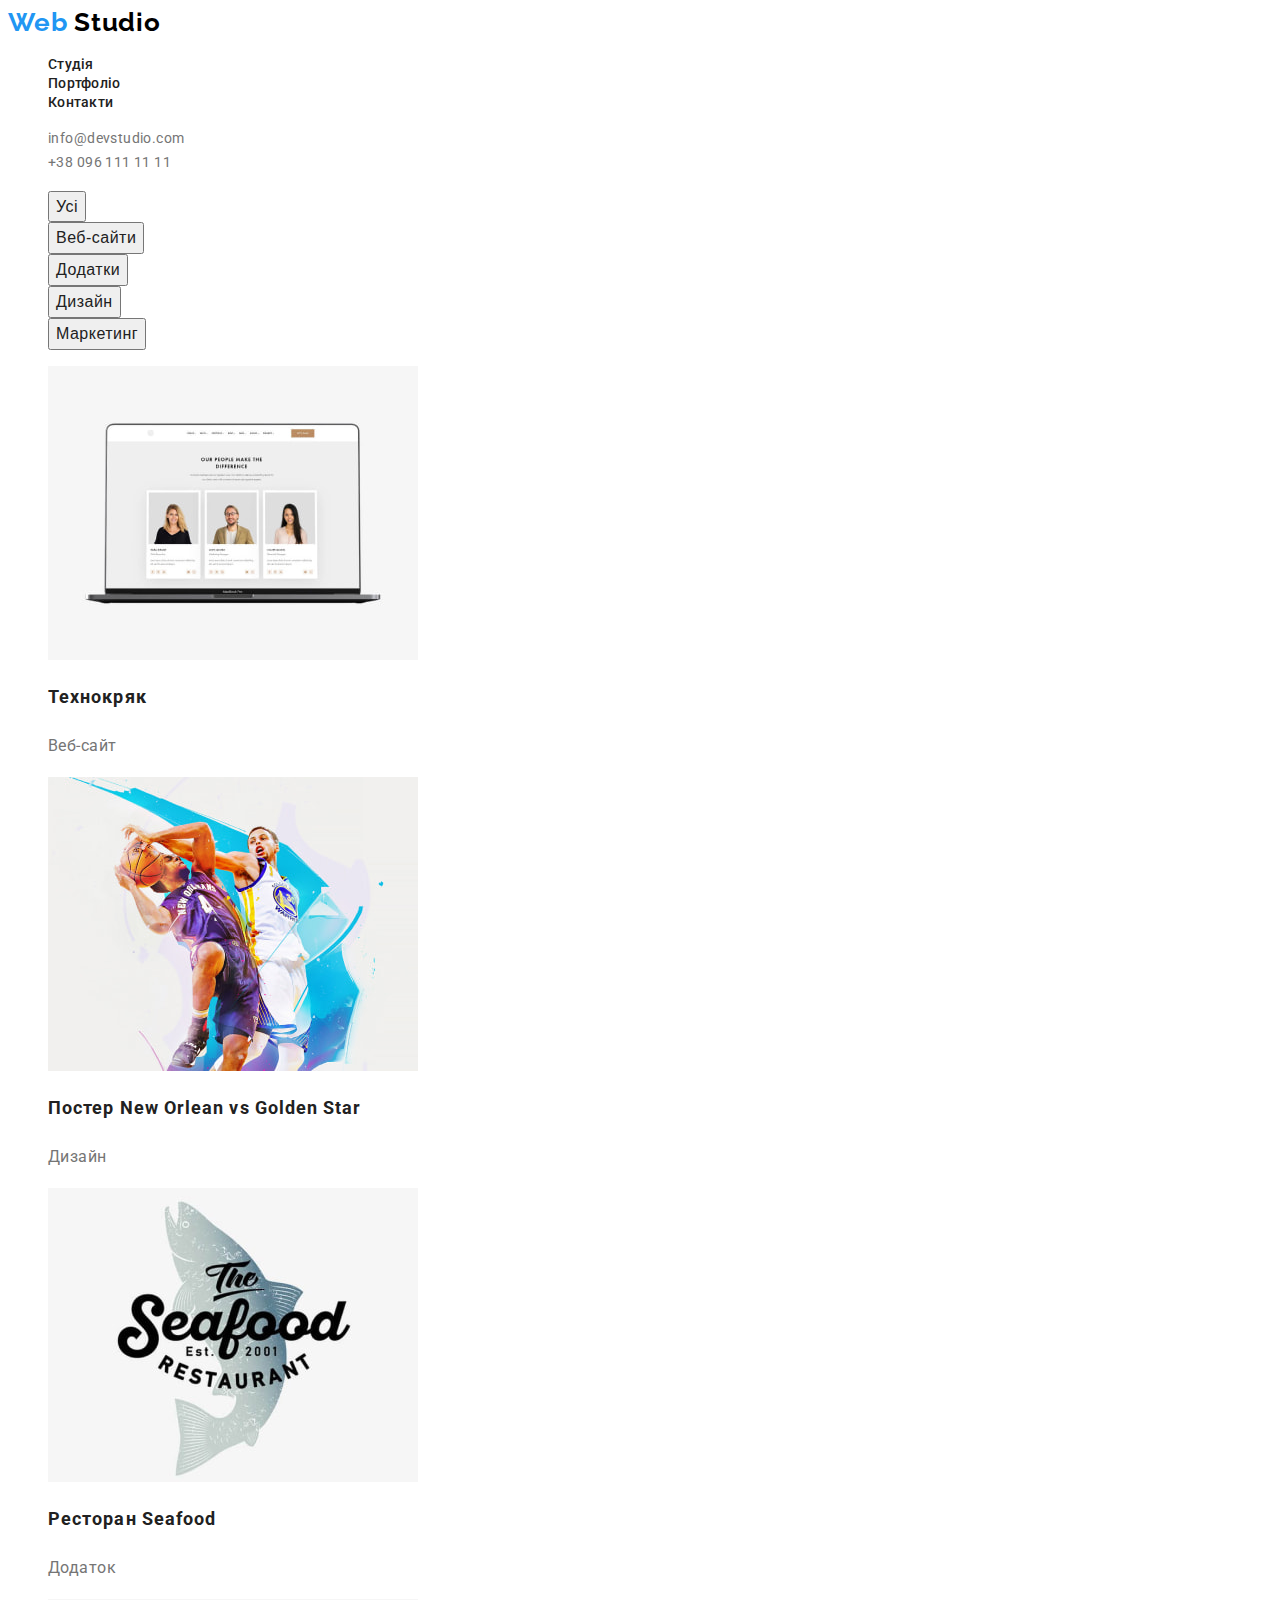
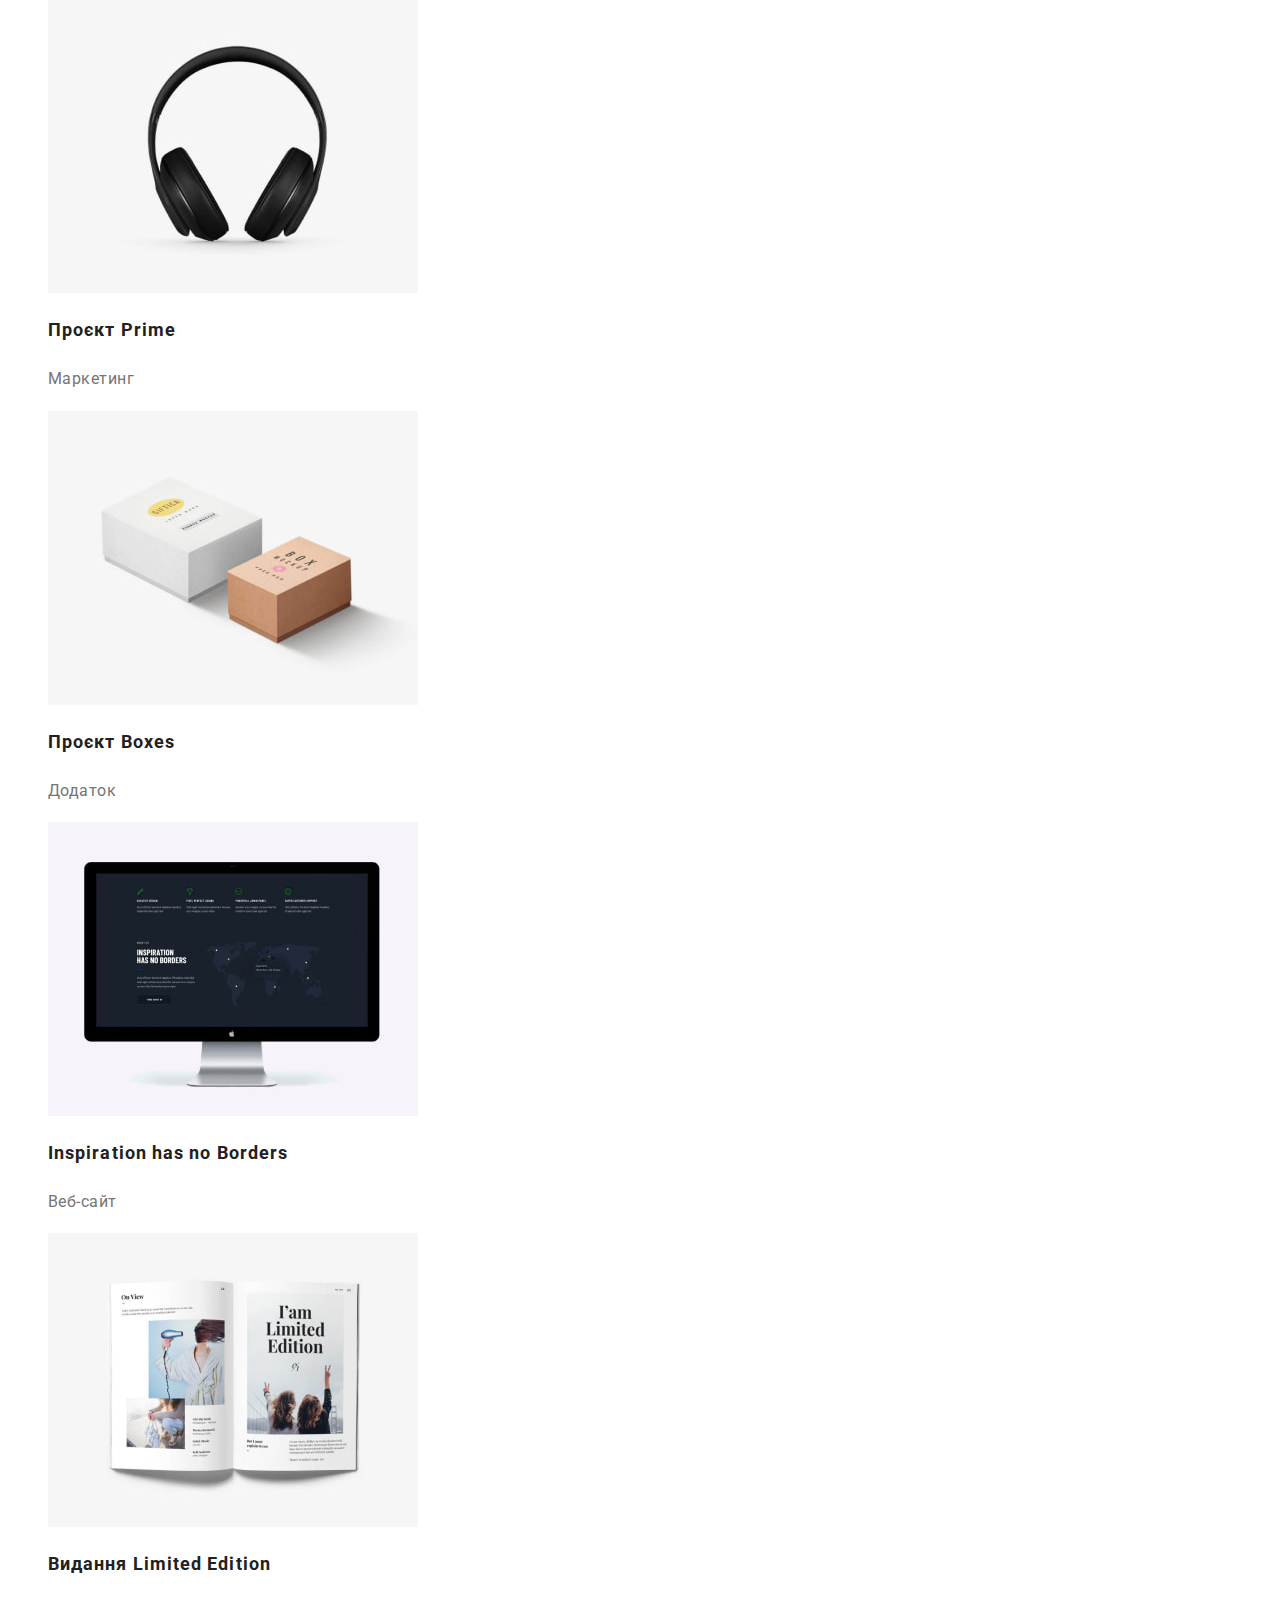
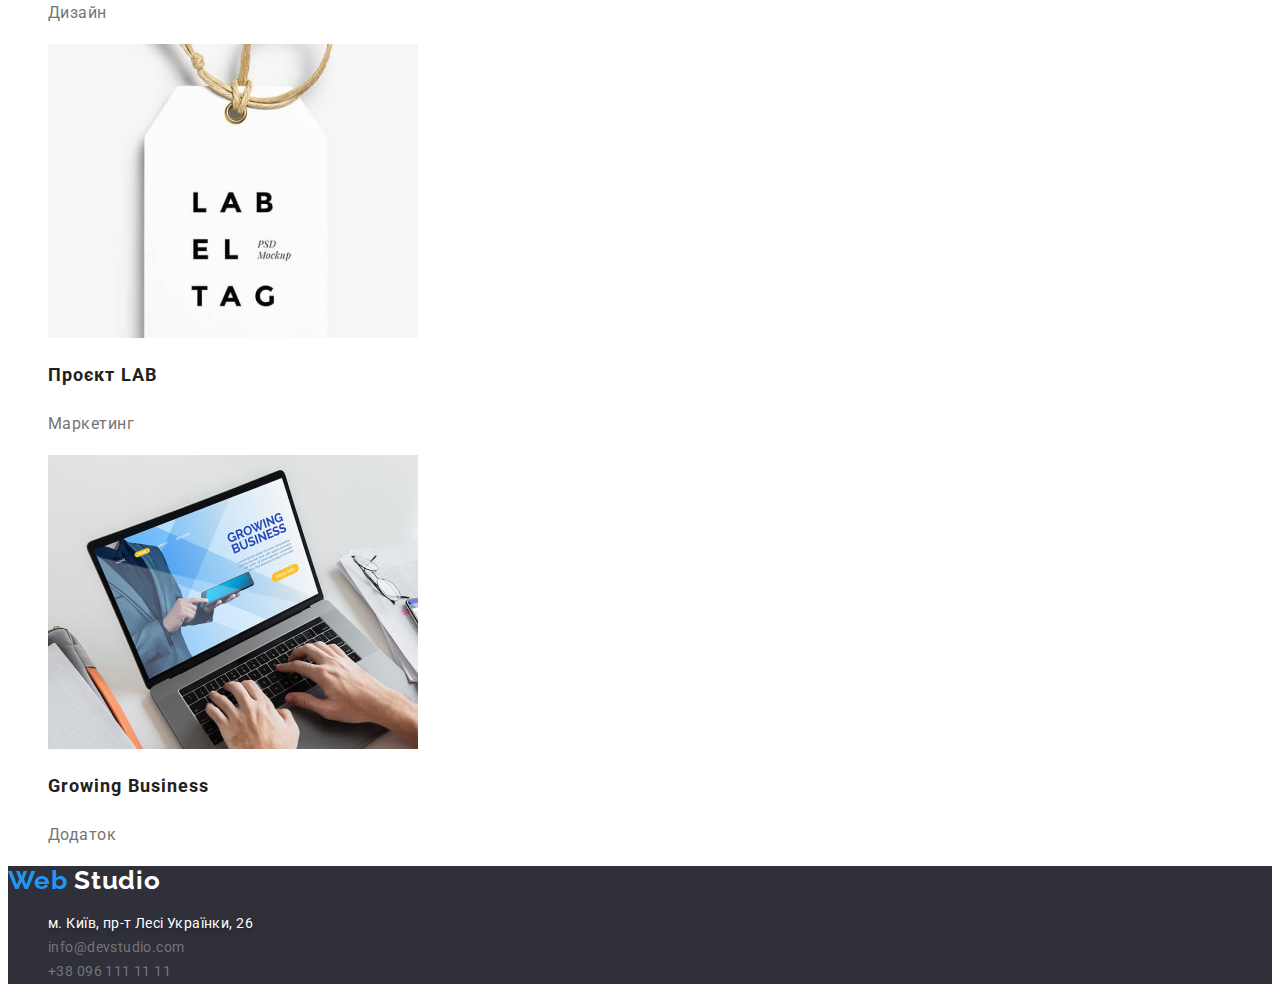
==== commit 39781e09: "HTML #2 + Styles #4 Modified" ====
--- a/portfolio.html
+++ b/portfolio.html
@@ -109,7 +109,7 @@
 		<footer class="footer">
 			<a href="./index.html" lang="en" class="logo">
 				<span class="logo-start">Web</span>
-				<span class="logo-end">Studio</span>
+				<span class="logo-bottom">Studio</span>
 			</a>
 			<address class="footer-address">
 				<ul class="list">
--- a/css/styles.css
+++ b/css/styles.css
@@ -15,8 +15,6 @@
 .link-nav:hover,
 .link-nav:focus {
 	color: var(--brand-color);
-	border: 1px solid #000000;
-	text-shadow: 0px 4px 4px rgba(0, 0, 0, 0.25);
 }
 
 .link-nav {
@@ -24,6 +22,8 @@
 	font-size: 14px;
 	line-height: 1.14;
 	letter-spacing: 0.02em;
+	text-decoration: none;
+	color: var(--color-hd);
 }
 
 .link-contact:hover,
@@ -35,20 +35,10 @@
 .button-filter:focus {
 	background: var(--brand-color);
 	color: var(--color-add-hd);
-	font-weight: 500;
-	font-size: 16px;
-	line-height: 1.62;
-	text-align: center;
-	letter-spacing: 0.03em;
 }
 
 .button-filter:active {
 	color: var(--bg-main-color);
-	font-weight: 500;
-	font-size: 16px;
-	line-height: 1.62;
-	text-align: center;
-	letter-spacing: 0.03em;
 }
 
 .button-filter {
@@ -66,7 +56,8 @@
 	font-size: 14px;
 	line-height: 1.71;
 	letter-spacing: 0.03em;
-	color: rgba(255, 255, 255, 0.6);
+	color: var(--color-add-txt);
+	text-decoration: none;
 }
 
 .link-map {
@@ -75,6 +66,7 @@
 	font-size: 14px;
 	line-height: 1.71;
 	letter-spacing: 0.03em;
+	text-decoration: none;
 }
 
 .footer {
@@ -100,6 +92,10 @@
 
 .logo-end {
 	color: #000000;
+}
+
+.logo-bottom {
+	color: var(--bg-main-color);
 }
 
 .header {
@@ -122,21 +118,12 @@
 
 .button-hero {
 	background: var(--brand-color);
-	box-shadow: 0px 4px 4px rgba(0, 0, 0, 0.15);
-	border-radius: 4px;
 	cursor: pointer;
 	font-weight: 700;
 	font-size: 16px;
 	line-height: 1.88;
-	display: flex;
-	align-items: center;
-	text-align: center;
 	letter-spacing: 0.06em;
 	color: var(--color-add-hd);
-}
-
-.button-hero:active {
-	background: #188ce8;
 }
 
 .about {
@@ -156,7 +143,7 @@
 	color: var(--color-hd);
 	font-weight: 700;
 	font-size: 36px;
-	line-height: 1.67px;
+	line-height: 1.67;
 	text-align: center;
 	letter-spacing: 0.03em;
 }
@@ -164,7 +151,7 @@
 .about-text {
 	color: var(--color-add-txt);
 	font-size: 14px;
-	line-height: 1.71px;
+	line-height: 1.71;
 	letter-spacing: 0.03em;
 }
 
@@ -193,7 +180,7 @@
 .team-text {
 	color: var(--color-add-txt);
 	font-size: 16px;
-	line-height: 1.19px;
+	line-height: 1.19;
 	text-align: center;
 	letter-spacing: 0.03em;
 }
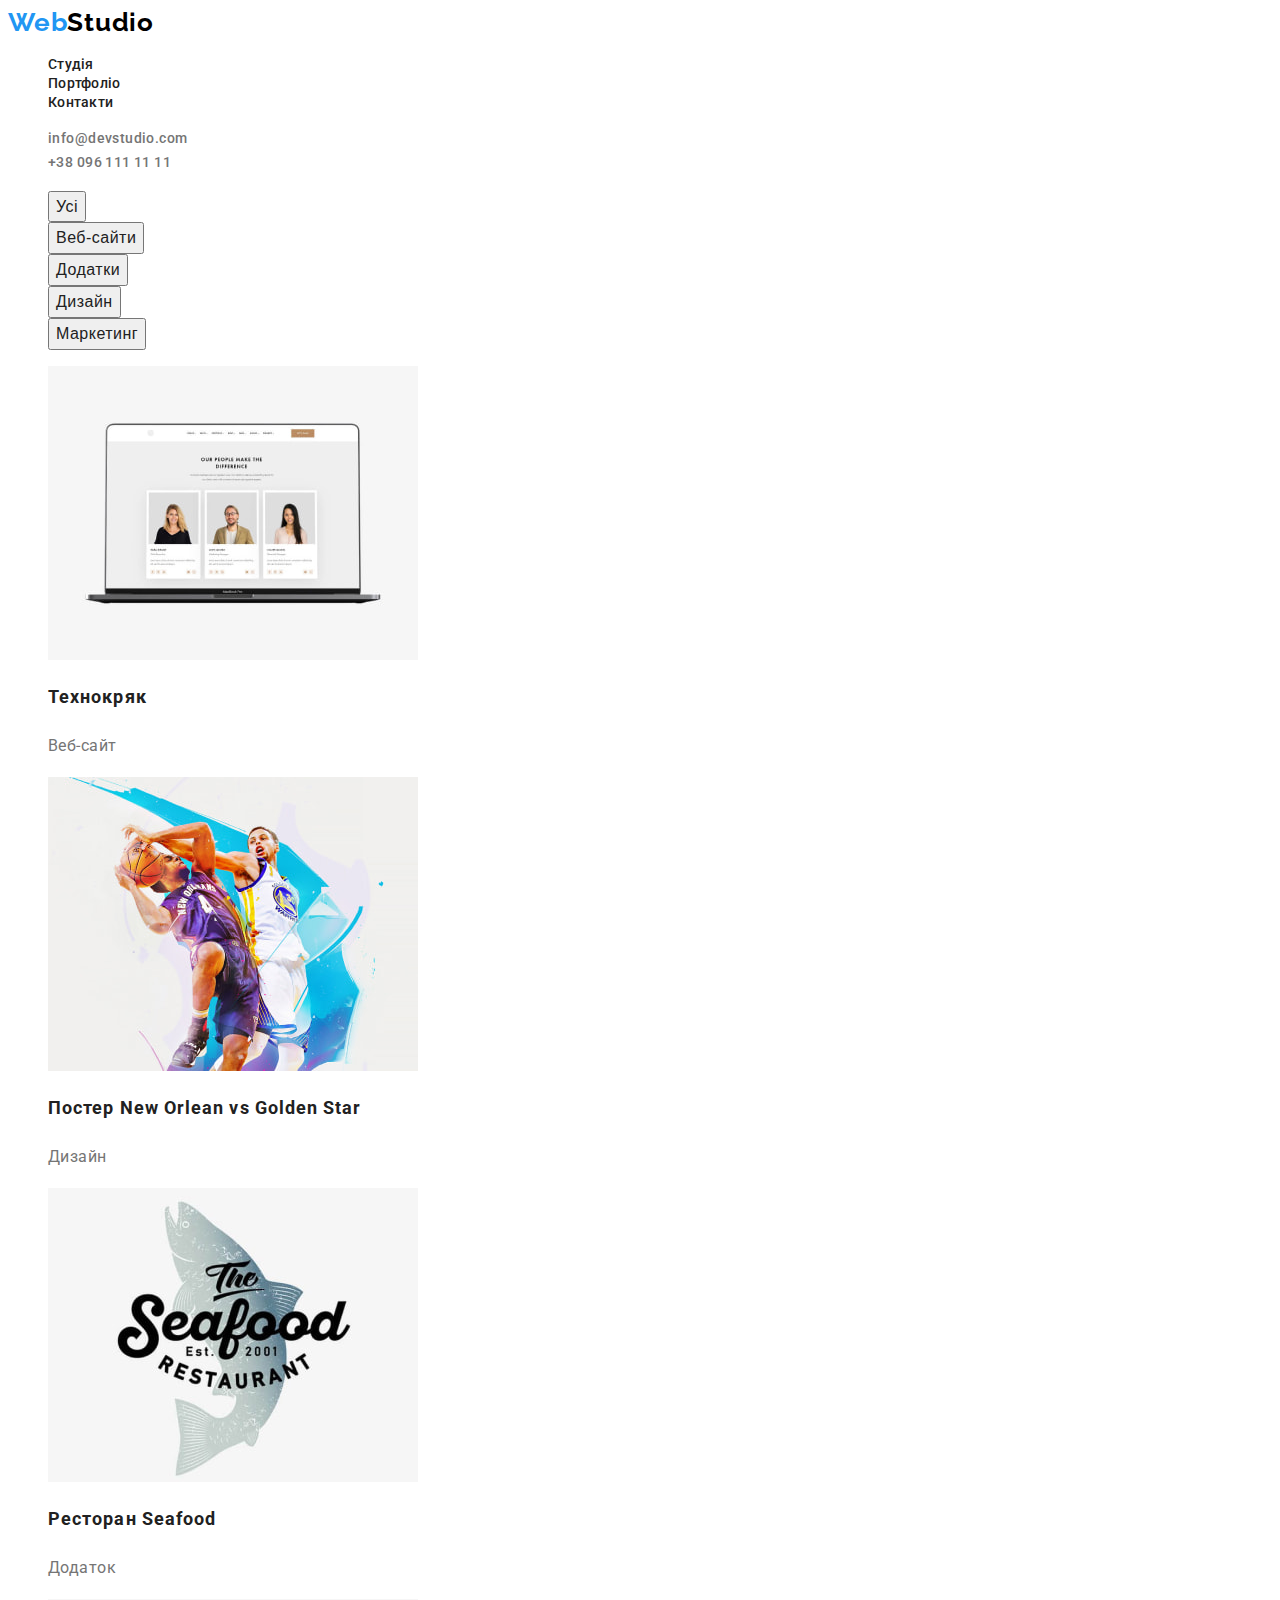
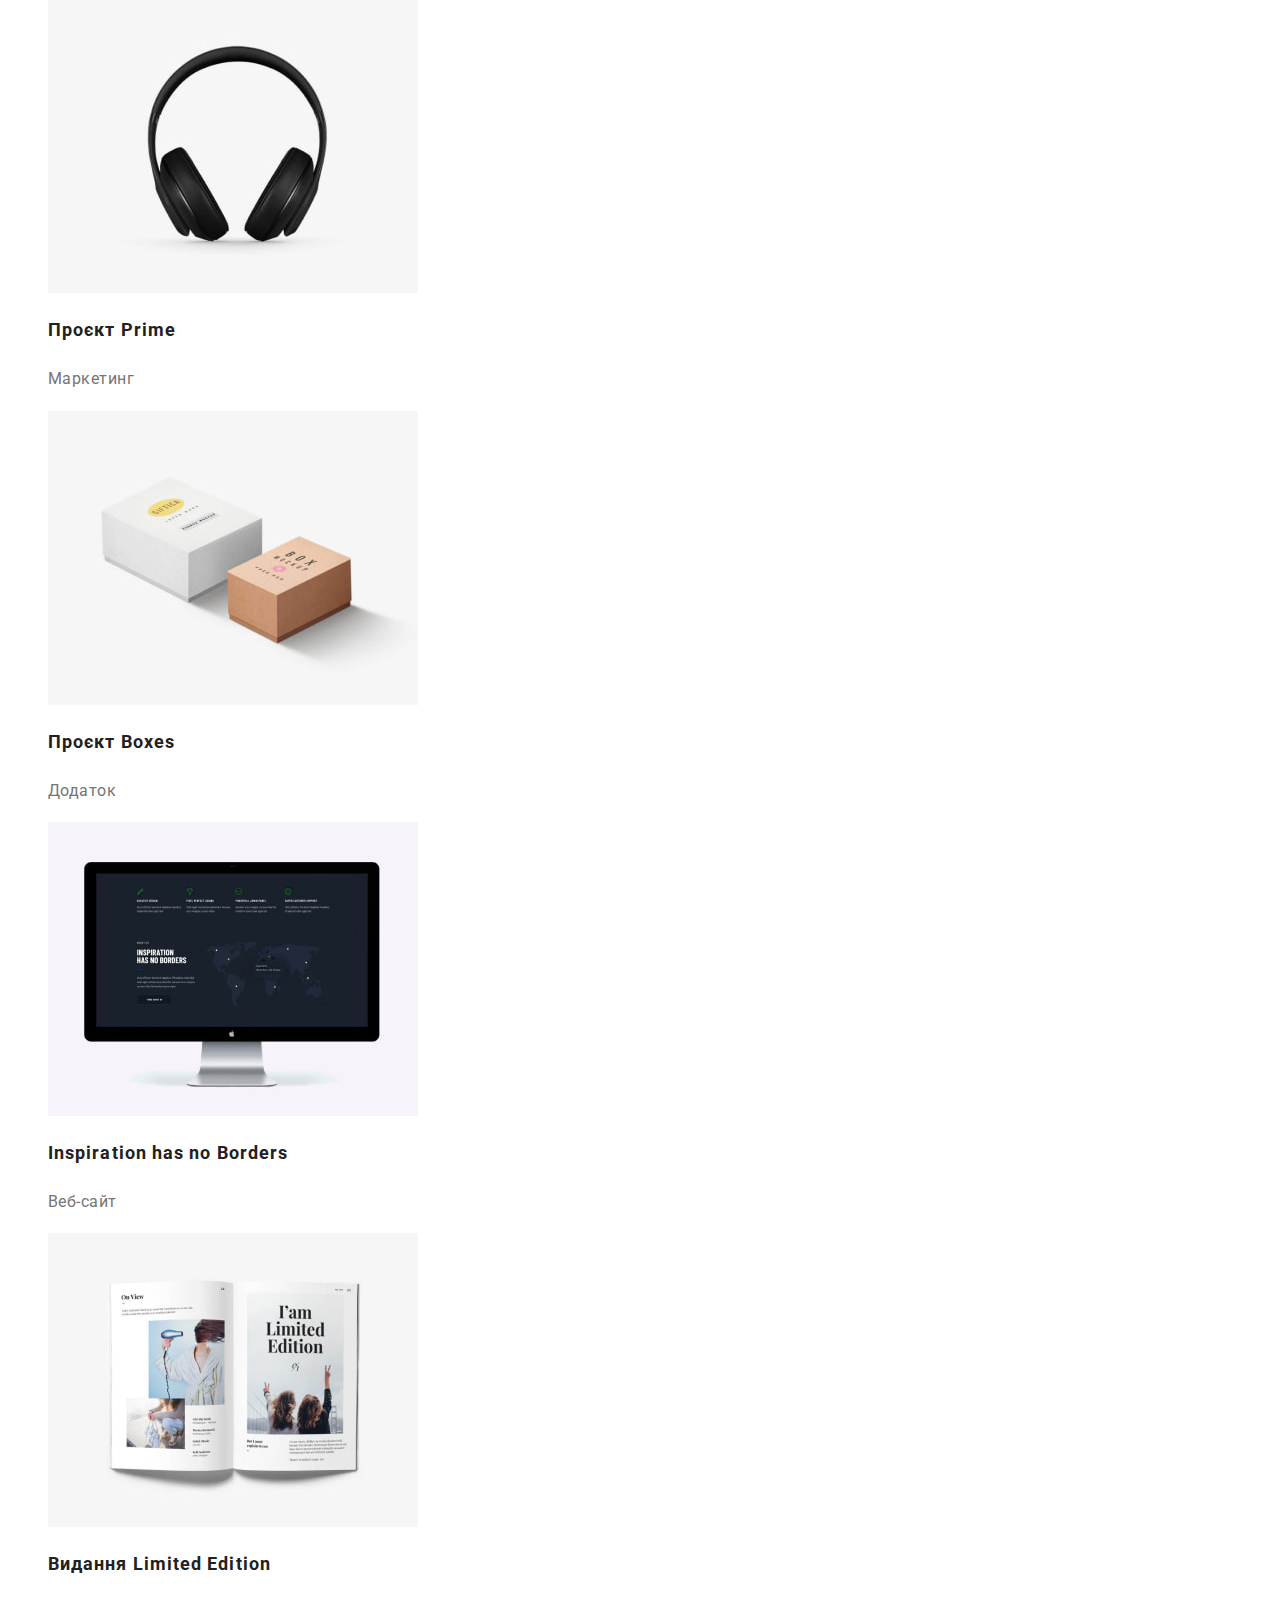
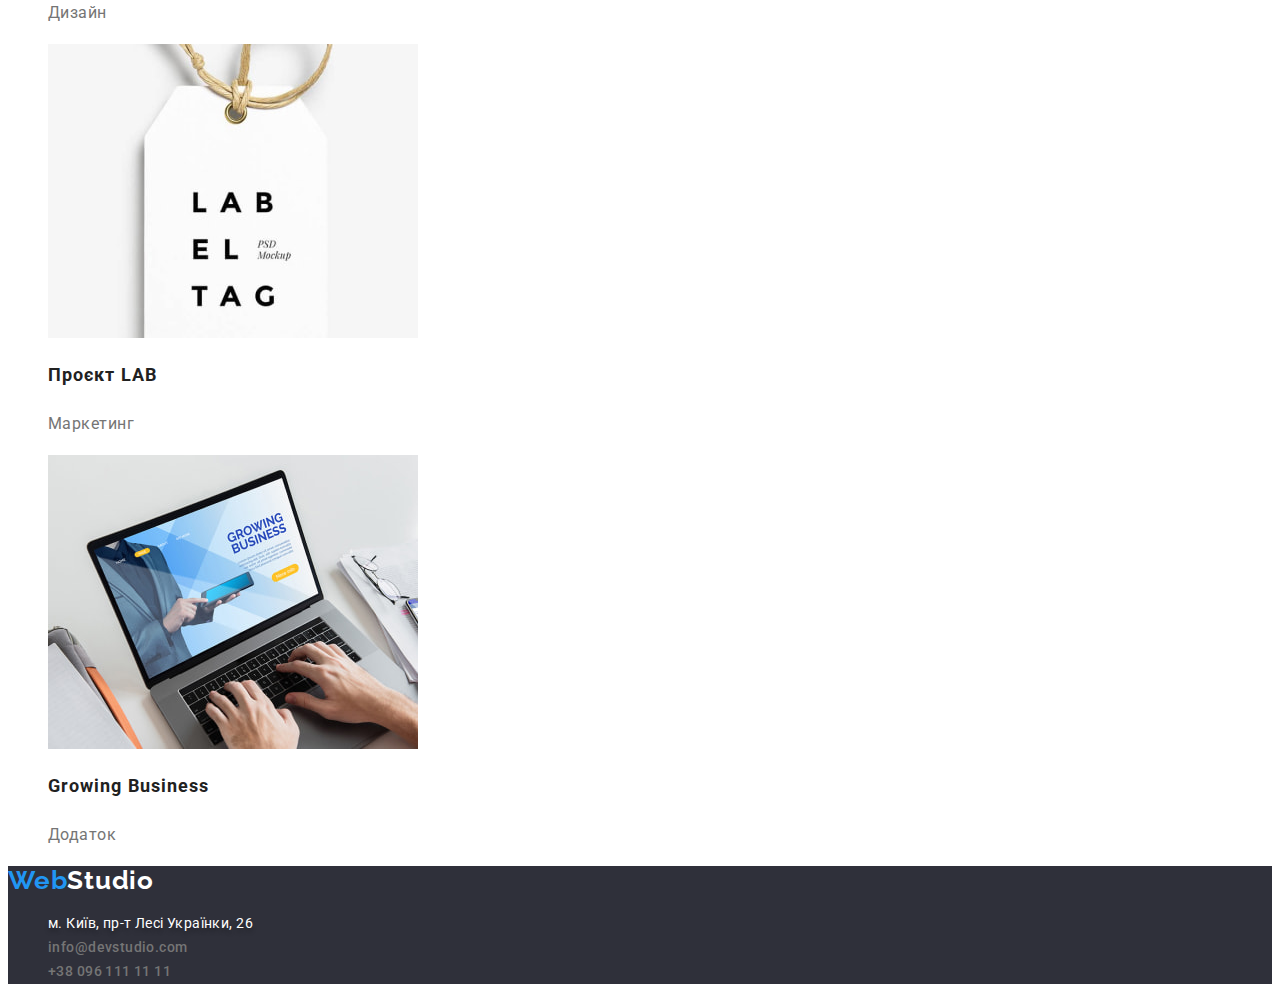
==== commit 915a7e25: "HTML Modified #3" ====
--- a/portfolio.html
+++ b/portfolio.html
@@ -16,8 +16,7 @@
 	<body>
 		<header class="header">
 			<a href="./index.html" lang="en" class="logo">
-				<span class="logo-start">Web</span>
-				<span class="logo-end">Studio</span>
+				<span class="logo-start">Web</span><span class="logo-end">Studio</span>
 			</a>
 			<nav>
 				<ul class="list">
@@ -108,8 +107,7 @@
 		</main>
 		<footer class="footer">
 			<a href="./index.html" lang="en" class="logo">
-				<span class="logo-start">Web</span>
-				<span class="logo-bottom">Studio</span>
+				<span class="logo-start">Web</span><span class="logo-bottom">Studio</span>
 			</a>
 			<address class="footer-address">
 				<ul class="list">
--- a/css/styles.css
+++ b/css/styles.css
@@ -53,6 +53,7 @@
 
 .link-contact {
 	color: var(--color-add-txt);
+	font-weight: 500;
 	font-size: 14px;
 	line-height: 1.71;
 	letter-spacing: 0.03em;
